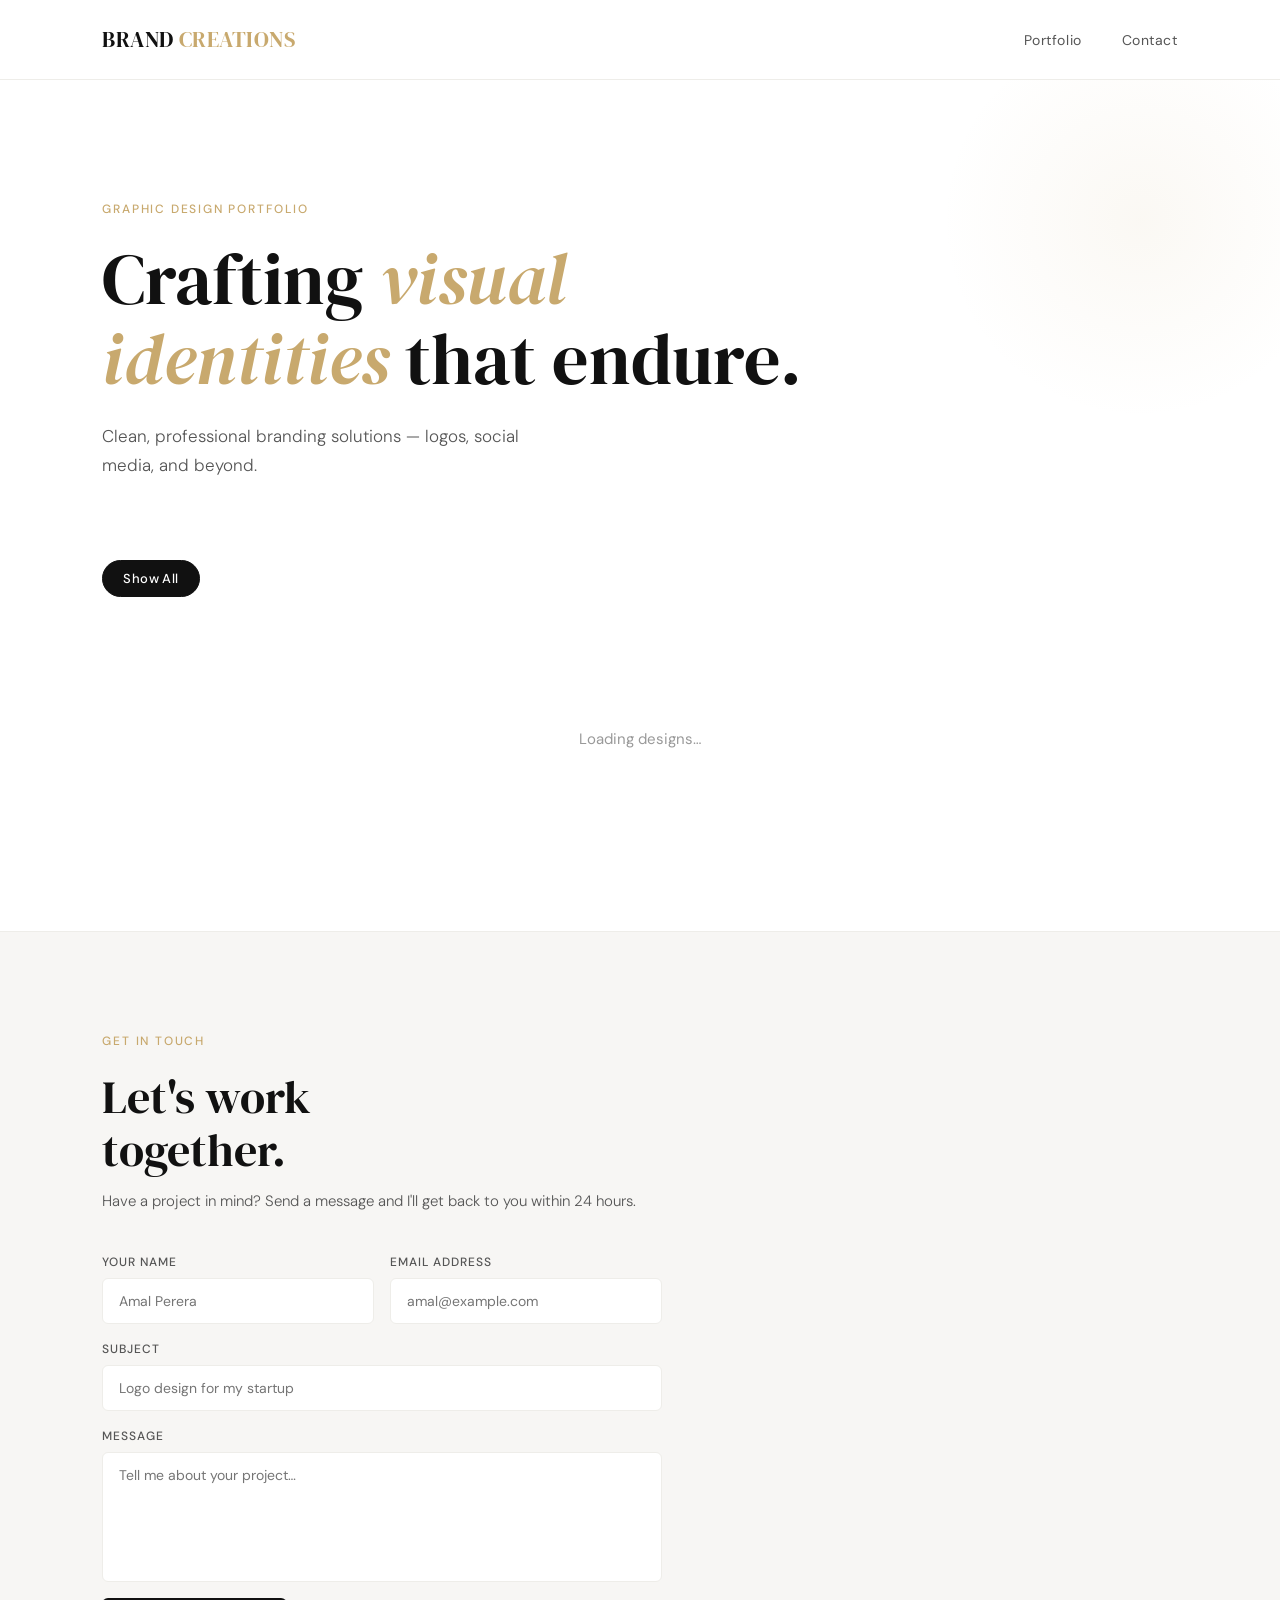
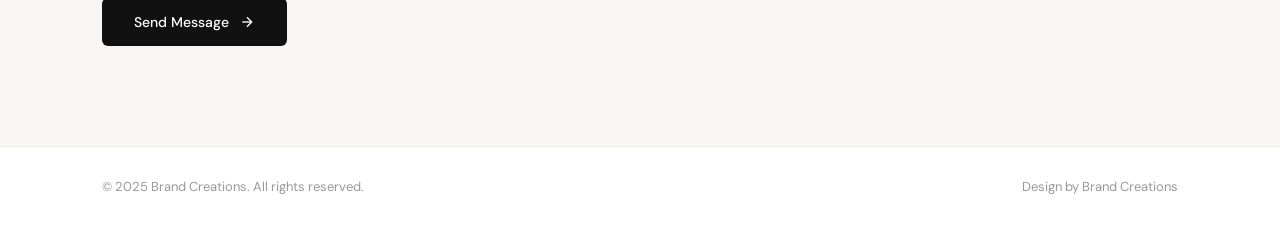
==== index.html @ 02daab4f "Add files via upload" ====
<!DOCTYPE html>
<html lang="en">
<head>
  <meta charset="UTF-8">
  <meta name="viewport" content="width=device-width, initial-scale=1.0">
  <title>Brand Creations — Design Portfolio</title>
  <link rel="stylesheet" href="style.css">
</head>
<body>

  <header>
    <nav>
      <a class="logo" href="#">BRAND <span>CREATIONS</span></a>
      <ul>
        <li><a href="#portfolio">Portfolio</a></li>
        <li><a href="#contact">Contact</a></li>
      </ul>
    </nav>
  </header>

  <main>

    <!-- ─── HERO ─── -->
    <section class="hero">
      <span class="hero-label">Graphic Design Portfolio</span>
      <h1>Crafting <em>visual identities</em> that endure.</h1>
      <p>Clean, professional branding solutions — logos, social media, and beyond.</p>
    </section>

    <!-- ─── FILTER BAR ─── -->
    <section class="filter-section" id="portfolio">
      <div class="filter-bar" id="filterBar">
        <button class="filter-btn active" data-filter="all">Show All</button>
        <!-- Dynamic category buttons injected here -->
      </div>
    </section>

    <!-- ─── GALLERY ─── -->
    <section class="gallery-section">
      <div class="gallery" id="designGallery">
        <div class="gallery-empty">Loading designs…</div>
      </div>
    </section>

  </main>

  <!-- ─── LIGHTBOX ─── -->
  <div class="lightbox" id="lightbox" role="dialog" aria-modal="true">
    <button class="lightbox-close" id="lightboxClose" aria-label="Close">&times;</button>
    <div class="lightbox-inner">
      <img id="lightboxImg" src="" alt="">
      <p class="lightbox-caption" id="lightboxCaption"></p>
    </div>
  </div>

  <!-- ─── CONTACT ─── -->
  <section class="contact-section" id="contact">
    <div class="contact-inner">
      <span class="section-label">Get In Touch</span>
      <h2 class="section-title">Let's work<br>together.</h2>
      <p class="section-sub">Have a project in mind? Send a message and I'll get back to you within 24 hours.</p>

      <form class="contact-form" id="contactForm" onsubmit="handleContact(event)">
        <div class="form-row">
          <div class="field">
            <label for="cName">Your Name</label>
            <input type="text" id="cName" placeholder="Amal Perera" required>
          </div>
          <div class="field">
            <label for="cEmail">Email Address</label>
            <input type="email" id="cEmail" placeholder="amal@example.com" required>
          </div>
        </div>
        <div class="field">
          <label for="cSubject">Subject</label>
          <input type="text" id="cSubject" placeholder="Logo design for my startup">
        </div>
        <div class="field">
          <label for="cMsg">Message</label>
          <textarea id="cMsg" placeholder="Tell me about your project…" required></textarea>
        </div>
        <div class="form-success" id="formSuccess">
          ✅ Thank you! Your message has been sent.
        </div>
        <button class="btn-primary" type="submit">
          Send Message
          <svg width="16" height="16" viewBox="0 0 24 24" fill="none" stroke="currentColor" stroke-width="2"><line x1="5" y1="12" x2="19" y2="12"/><polyline points="12 5 19 12 12 19"/></svg>
        </button>
      </form>
    </div>
  </section>

  <footer>
    <span>© 2025 Brand Creations. All rights reserved.</span>
    <span>Design by Brand Creations</span>
  </footer>

  <script type="module">
    import { initializeApp } from "https://www.gstatic.com/firebasejs/10.7.1/firebase-app.js";
    import { getFirestore, collection, query, orderBy, onSnapshot } from "https://www.gstatic.com/firebasejs/10.7.1/firebase-firestore.js";

    const firebaseConfig = {
      apiKey: "AIzaSyDpqsGsSb2Tsr9pvYdTJ-Spwazn06USVT4",
      authDomain: "myportfolio-2df2d.firebaseapp.com",
      projectId: "myportfolio-2df2d",
      storageBucket: "myportfolio-2df2d.firebasestorage.app",
      messagingSenderId: "352039299631",
      appId: "1:352039299631:web:fee9e9fa9da5bd479634da",
      measurementId: "G-LP623XPYR9"
    };

    const app = initializeApp(firebaseConfig);
    const db  = getFirestore(app);

    const gallery   = document.getElementById('designGallery');
    const filterBar = document.getElementById('filterBar');

    let allDesigns      = [];
    let activeFilter    = 'all';

    // ── FETCH & RENDER ──
    const q = query(collection(db, "designs"), orderBy("timestamp", "desc"));

    onSnapshot(q, (snapshot) => {
      allDesigns = snapshot.docs.map(doc => ({ id: doc.id, ...doc.data() }));
      buildFilters();
      renderGallery();
    });

    function buildFilters() {
      const cats = [...new Set(allDesigns.map(d => d.category).filter(Boolean))].sort();
      // Remove old dynamic buttons (keep "Show All")
      [...filterBar.querySelectorAll('.filter-btn[data-filter]:not([data-filter="all"])')].forEach(b => b.remove());
      cats.forEach(cat => {
        const btn = document.createElement('button');
        btn.className = 'filter-btn';
        btn.dataset.filter = cat;
        btn.textContent = cat;
        btn.addEventListener('click', () => setFilter(cat, btn));
        filterBar.appendChild(btn);
      });
    }

    function setFilter(filter, btn) {
      activeFilter = filter;
      document.querySelectorAll('.filter-btn').forEach(b => b.classList.remove('active'));
      btn.classList.add('active');
      renderGallery();
    }

    filterBar.querySelector('[data-filter="all"]').addEventListener('click', function () {
      setFilter('all', this);
    });

    function renderGallery() {
      const filtered = activeFilter === 'all'
        ? allDesigns
        : allDesigns.filter(d => d.category === activeFilter);

      if (filtered.length === 0) {
        gallery.innerHTML = '<div class="gallery-empty">No designs found.</div>';
        return;
      }

      gallery.innerHTML = filtered.map(d => `
        <div class="design-card" data-img="${d.image}" data-title="${d.title}" data-cat="${d.category || ''}">
          <img src="${d.image}" alt="${d.title}" loading="lazy">
          <div class="overlay">
            <div class="overlay-title">${d.title}</div>
            ${d.category ? `<div class="overlay-cat">${d.category}</div>` : ''}
          </div>
        </div>
      `).join('');

      // Attach lightbox listeners
      gallery.querySelectorAll('.design-card').forEach(card => {
        card.addEventListener('click', () => {
          openLightbox(card.dataset.img, card.dataset.title, card.dataset.cat);
        });
      });
    }

    // ── LIGHTBOX ──
    const lightbox       = document.getElementById('lightbox');
    const lightboxImg    = document.getElementById('lightboxImg');
    const lightboxCaption = document.getElementById('lightboxCaption');

    function openLightbox(src, title, cat) {
      lightboxImg.src = src;
      lightboxImg.alt = title;
      lightboxCaption.textContent = cat ? `${title} — ${cat}` : title;
      lightbox.classList.add('open');
      document.body.style.overflow = 'hidden';
    }

    document.getElementById('lightboxClose').addEventListener('click', closeLightbox);
    lightbox.addEventListener('click', e => { if (e.target === lightbox) closeLightbox(); });
    document.addEventListener('keydown', e => { if (e.key === 'Escape') closeLightbox(); });

    function closeLightbox() {
      lightbox.classList.remove('open');
      document.body.style.overflow = '';
    }

    // ── CONTACT FORM ──
    window.handleContact = function (e) {
      e.preventDefault();
      // In a real project, connect to EmailJS, Formspree, or a backend here.
      document.getElementById('formSuccess').style.display = 'flex';
      e.target.reset();
      setTimeout(() => {
        document.getElementById('formSuccess').style.display = 'none';
      }, 5000);
    };
  </script>

</body>
</html>
---- style.css ----
@import url('https://fonts.googleapis.com/css2?family=DM+Sans:ital,opsz,wght@0,9..40,300;0,9..40,400;0,9..40,500;0,9..40,600;1,9..40,300&family=DM+Serif+Display:ital@0;1&display=swap');

:root {
  --ink: #111111;
  --ink-2: #555555;
  --ink-3: #999999;
  --paper: #ffffff;
  --paper-2: #f7f6f4;
  --paper-3: #eeede9;
  --accent: #c8a96e;
  --accent-dark: #a8893e;
  --radius: 6px;
  --transition: 0.35s cubic-bezier(0.4, 0, 0.2, 1);
}

*, *::before, *::after {
  margin: 0; padding: 0;
  box-sizing: border-box;
}

html { scroll-behavior: smooth; }

body {
  font-family: 'DM Sans', sans-serif;
  background: var(--paper);
  color: var(--ink);
  line-height: 1.6;
  overflow-x: hidden;
}

/* ─── HEADER / NAV ─── */
header {
  position: sticky;
  top: 0;
  z-index: 100;
  background: rgba(255,255,255,0.9);
  backdrop-filter: blur(12px);
  -webkit-backdrop-filter: blur(12px);
  border-bottom: 1px solid var(--paper-3);
}

nav {
  display: flex;
  justify-content: space-between;
  align-items: center;
  padding: 22px 8%;
}

.logo {
  font-family: 'DM Serif Display', serif;
  font-size: 22px;
  letter-spacing: 0.02em;
  color: var(--ink);
  text-decoration: none;
}

.logo span { color: var(--accent); }

nav ul {
  display: flex;
  list-style: none;
  gap: 40px;
}

nav ul li a {
  text-decoration: none;
  color: var(--ink-2);
  font-size: 14px;
  font-weight: 400;
  letter-spacing: 0.04em;
  transition: color var(--transition);
}

nav ul li a:hover { color: var(--ink); }

/* ─── HERO ─── */
.hero {
  padding: 120px 8% 80px;
  position: relative;
  overflow: hidden;
}

.hero::before {
  content: '';
  position: absolute;
  top: -60px; right: -60px;
  width: 400px; height: 400px;
  background: radial-gradient(circle, rgba(200,169,110,0.08) 0%, transparent 70%);
  pointer-events: none;
}

.hero-label {
  font-size: 12px;
  font-weight: 500;
  letter-spacing: 0.15em;
  text-transform: uppercase;
  color: var(--accent);
  margin-bottom: 20px;
  display: block;
}

.hero h1 {
  font-family: 'DM Serif Display', serif;
  font-size: clamp(40px, 6vw, 72px);
  line-height: 1.1;
  font-weight: 400;
  max-width: 700px;
  margin-bottom: 24px;
}

.hero h1 em {
  font-style: italic;
  color: var(--accent);
}

.hero p {
  color: var(--ink-2);
  font-size: 17px;
  font-weight: 300;
  max-width: 440px;
  line-height: 1.7;
}

/* ─── FILTER BAR ─── */
.filter-section {
  padding: 0 8% 50px;
}

.filter-bar {
  display: flex;
  flex-wrap: wrap;
  gap: 10px;
  align-items: center;
}

.filter-btn {
  border: 1.5px solid var(--paper-3);
  background: transparent;
  color: var(--ink-2);
  padding: 9px 20px;
  border-radius: 100px;
  font-family: 'DM Sans', sans-serif;
  font-size: 13px;
  font-weight: 500;
  letter-spacing: 0.03em;
  cursor: pointer;
  transition: all var(--transition);
}

.filter-btn:hover {
  border-color: var(--ink);
  color: var(--ink);
}

.filter-btn.active {
  background: var(--ink);
  border-color: var(--ink);
  color: white;
}

/* ─── GALLERY ─── */
.gallery-section { padding: 0 8% 100px; }

.gallery {
  display: grid;
  grid-template-columns: repeat(auto-fill, minmax(300px, 1fr));
  gap: 24px;
}

.design-card {
  position: relative;
  overflow: hidden;
  border-radius: var(--radius);
  background: var(--paper-2);
  cursor: pointer;
  transition: transform var(--transition), box-shadow var(--transition);
}

.design-card:hover {
  transform: translateY(-4px);
  box-shadow: 0 20px 60px rgba(0,0,0,0.10);
}

.design-card img {
  width: 100%;
  height: 280px;
  object-fit: cover;
  display: block;
  transition: transform 0.6s cubic-bezier(0.4, 0, 0.2, 1);
}

.design-card:hover img { transform: scale(1.06); }

.overlay {
  position: absolute;
  inset: 0;
  background: linear-gradient(to top, rgba(17,17,17,0.85) 0%, transparent 60%);
  display: flex;
  flex-direction: column;
  justify-content: flex-end;
  padding: 24px;
  opacity: 0;
  transition: opacity var(--transition);
}

.design-card:hover .overlay { opacity: 1; }

.overlay-title {
  color: white;
  font-size: 16px;
  font-weight: 500;
}

.overlay-cat {
  color: var(--accent);
  font-size: 12px;
  letter-spacing: 0.1em;
  text-transform: uppercase;
  margin-top: 4px;
}

.gallery-empty {
  grid-column: 1/-1;
  text-align: center;
  padding: 80px 20px;
  color: var(--ink-3);
  font-size: 15px;
}

/* ─── LIGHTBOX ─── */
.lightbox {
  display: none;
  position: fixed;
  inset: 0;
  z-index: 1000;
  background: rgba(10,10,10,0.95);
  align-items: center;
  justify-content: center;
  padding: 20px;
}

.lightbox.open { display: flex; }

.lightbox-inner {
  position: relative;
  max-width: 90vw;
  max-height: 90vh;
  display: flex;
  flex-direction: column;
  align-items: center;
  gap: 16px;
}

.lightbox-inner img {
  max-width: 100%;
  max-height: 80vh;
  object-fit: contain;
  border-radius: var(--radius);
}

.lightbox-caption {
  color: rgba(255,255,255,0.7);
  font-size: 14px;
  letter-spacing: 0.05em;
}

.lightbox-close {
  position: fixed;
  top: 24px; right: 28px;
  background: none;
  border: none;
  color: white;
  font-size: 32px;
  cursor: pointer;
  line-height: 1;
  opacity: 0.7;
  transition: opacity var(--transition);
}

.lightbox-close:hover { opacity: 1; }

/* ─── CONTACT SECTION ─── */
.contact-section {
  background: var(--paper-2);
  border-top: 1px solid var(--paper-3);
  padding: 100px 8%;
}

.contact-inner {
  max-width: 560px;
}

.section-label {
  font-size: 12px;
  font-weight: 500;
  letter-spacing: 0.15em;
  text-transform: uppercase;
  color: var(--accent);
  margin-bottom: 20px;
  display: block;
}

.section-title {
  font-family: 'DM Serif Display', serif;
  font-size: clamp(30px, 4vw, 46px);
  font-weight: 400;
  line-height: 1.15;
  margin-bottom: 12px;
}

.section-sub {
  color: var(--ink-2);
  font-size: 15px;
  font-weight: 300;
  margin-bottom: 40px;
}

.contact-form { display: flex; flex-direction: column; gap: 16px; }

.form-row { display: grid; grid-template-columns: 1fr 1fr; gap: 16px; }

.field { display: flex; flex-direction: column; gap: 6px; }

.field label {
  font-size: 12px;
  font-weight: 500;
  letter-spacing: 0.08em;
  text-transform: uppercase;
  color: var(--ink-2);
}

.field input,
.field textarea {
  border: 1.5px solid var(--paper-3);
  background: var(--paper);
  border-radius: var(--radius);
  padding: 13px 16px;
  font-family: 'DM Sans', sans-serif;
  font-size: 14px;
  color: var(--ink);
  outline: none;
  transition: border-color var(--transition);
  resize: none;
}

.field input:focus,
.field textarea:focus { border-color: var(--ink); }

.field textarea { height: 130px; }

.btn-primary {
  display: inline-flex;
  align-items: center;
  gap: 10px;
  background: var(--ink);
  color: white;
  border: none;
  border-radius: var(--radius);
  padding: 15px 32px;
  font-family: 'DM Sans', sans-serif;
  font-size: 14px;
  font-weight: 500;
  cursor: pointer;
  transition: background var(--transition), transform var(--transition);
  align-self: flex-start;
}

.btn-primary:hover { background: #333; transform: translateY(-1px); }
.btn-primary:active { transform: translateY(0); }

.form-success {
  display: none;
  background: #f0faf4;
  border: 1.5px solid #b3e6c8;
  border-radius: var(--radius);
  padding: 16px 20px;
  color: #2d7a4e;
  font-size: 14px;
  align-items: center;
  gap: 10px;
}

/* ─── FOOTER ─── */
footer {
  padding: 30px 8%;
  border-top: 1px solid var(--paper-3);
  display: flex;
  justify-content: space-between;
  align-items: center;
  font-size: 13px;
  color: var(--ink-3);
}

/* ─── ADMIN STYLES ─── */
.admin-body {
  background: var(--paper-2);
  min-height: 100vh;
}

.login-wrap {
  min-height: 100vh;
  display: flex;
  align-items: center;
  justify-content: center;
  padding: 20px;
}

.login-card {
  background: white;
  border-radius: 12px;
  padding: 50px 44px;
  width: 100%;
  max-width: 400px;
  box-shadow: 0 4px 40px rgba(0,0,0,0.07);
  border: 1px solid var(--paper-3);
}

.login-logo {
  font-family: 'DM Serif Display', serif;
  font-size: 24px;
  margin-bottom: 8px;
}

.login-logo span { color: var(--accent); }

.login-sub { color: var(--ink-3); font-size: 14px; margin-bottom: 36px; }

.login-card .field { margin-bottom: 20px; }

.login-card .btn-primary { width: 100%; justify-content: center; }

.login-error {
  display: none;
  font-size: 13px;
  color: #c0392b;
  margin-top: 12px;
  text-align: center;
}

/* ─── ADMIN DASHBOARD ─── */
.admin-shell { display: none; }

.admin-topbar {
  background: white;
  border-bottom: 1px solid var(--paper-3);
  padding: 18px 5%;
  display: flex;
  justify-content: space-between;
  align-items: center;
}

.topbar-logo {
  font-family: 'DM Serif Display', serif;
  font-size: 20px;
}

.topbar-logo span { color: var(--accent); }

.btn-logout {
  background: none;
  border: 1.5px solid var(--paper-3);
  border-radius: var(--radius);
  padding: 8px 18px;
  font-family: 'DM Sans', sans-serif;
  font-size: 13px;
  cursor: pointer;
  color: var(--ink-2);
  transition: all var(--transition);
}

.btn-logout:hover { border-color: #c0392b; color: #c0392b; }

.admin-content {
  max-width: 900px;
  margin: 0 auto;
  padding: 50px 5%;
  display: grid;
  gap: 40px;
}

.admin-card {
  background: white;
  border-radius: 10px;
  padding: 36px 40px;
  border: 1px solid var(--paper-3);
  box-shadow: 0 2px 16px rgba(0,0,0,0.04);
}

.admin-card-title {
  font-family: 'DM Serif Display', serif;
  font-size: 22px;
  font-weight: 400;
  margin-bottom: 28px;
  padding-bottom: 16px;
  border-bottom: 1px solid var(--paper-3);
}

.upload-form { display: flex; flex-direction: column; gap: 18px; }

.upload-form .field input,
.upload-form .field select {
  border: 1.5px solid var(--paper-3);
  background: var(--paper-2);
  border-radius: var(--radius);
  padding: 12px 16px;
  font-family: 'DM Sans', sans-serif;
  font-size: 14px;
  color: var(--ink);
  outline: none;
  width: 100%;
  transition: border-color var(--transition);
}

.upload-form .field input:focus { border-color: var(--ink); background: white; }

.upload-form .field input[type="file"] {
  padding: 10px;
  cursor: pointer;
}

#uploadStatus {
  font-size: 13px;
  color: var(--ink-3);
  text-align: center;
  min-height: 20px;
}

#uploadStatus.success { color: #2d7a4e; }
#uploadStatus.error { color: #c0392b; }

/* ─── POSTS TABLE ─── */
.category-group { margin-bottom: 30px; }

.cat-group-title {
  font-size: 11px;
  font-weight: 600;
  letter-spacing: 0.12em;
  text-transform: uppercase;
  color: var(--ink-3);
  margin-bottom: 12px;
  display: flex;
  align-items: center;
  gap: 10px;
}

.cat-group-title::after {
  content: '';
  flex: 1;
  height: 1px;
  background: var(--paper-3);
}

.posts-list { display: flex; flex-direction: column; gap: 10px; }

.post-item {
  display: flex;
  align-items: center;
  gap: 14px;
  padding: 12px 14px;
  background: var(--paper-2);
  border-radius: var(--radius);
  border: 1px solid var(--paper-3);
  transition: border-color var(--transition);
}

.post-item:hover { border-color: #ddd; }

.post-thumb {
  width: 52px;
  height: 40px;
  object-fit: cover;
  border-radius: 4px;
  flex-shrink: 0;
}

.post-title-text {
  flex: 1;
  font-size: 14px;
  font-weight: 400;
  color: var(--ink);
  white-space: nowrap;
  overflow: hidden;
  text-overflow: ellipsis;
}

.btn-delete {
  background: none;
  border: 1.5px solid var(--paper-3);
  border-radius: var(--radius);
  padding: 6px 14px;
  font-family: 'DM Sans', sans-serif;
  font-size: 12px;
  font-weight: 500;
  color: var(--ink-3);
  cursor: pointer;
  transition: all var(--transition);
  white-space: nowrap;
}

.btn-delete:hover {
  border-color: #e74c3c;
  color: #e74c3c;
  background: rgba(231,76,60,0.04);
}

.posts-empty {
  text-align: center;
  padding: 40px;
  color: var(--ink-3);
  font-size: 14px;
}

/* ─── RESPONSIVE ─── */
@media (max-width: 768px) {
  nav { padding: 18px 5%; }
  nav ul { gap: 24px; }
  .hero { padding: 80px 5% 60px; }
  .filter-section, .gallery-section { padding-left: 5%; padding-right: 5%; }
  .contact-section { padding: 70px 5%; }
  .form-row { grid-template-columns: 1fr; }
  footer { flex-direction: column; gap: 10px; text-align: center; }
  .admin-card { padding: 24px 20px; }
}
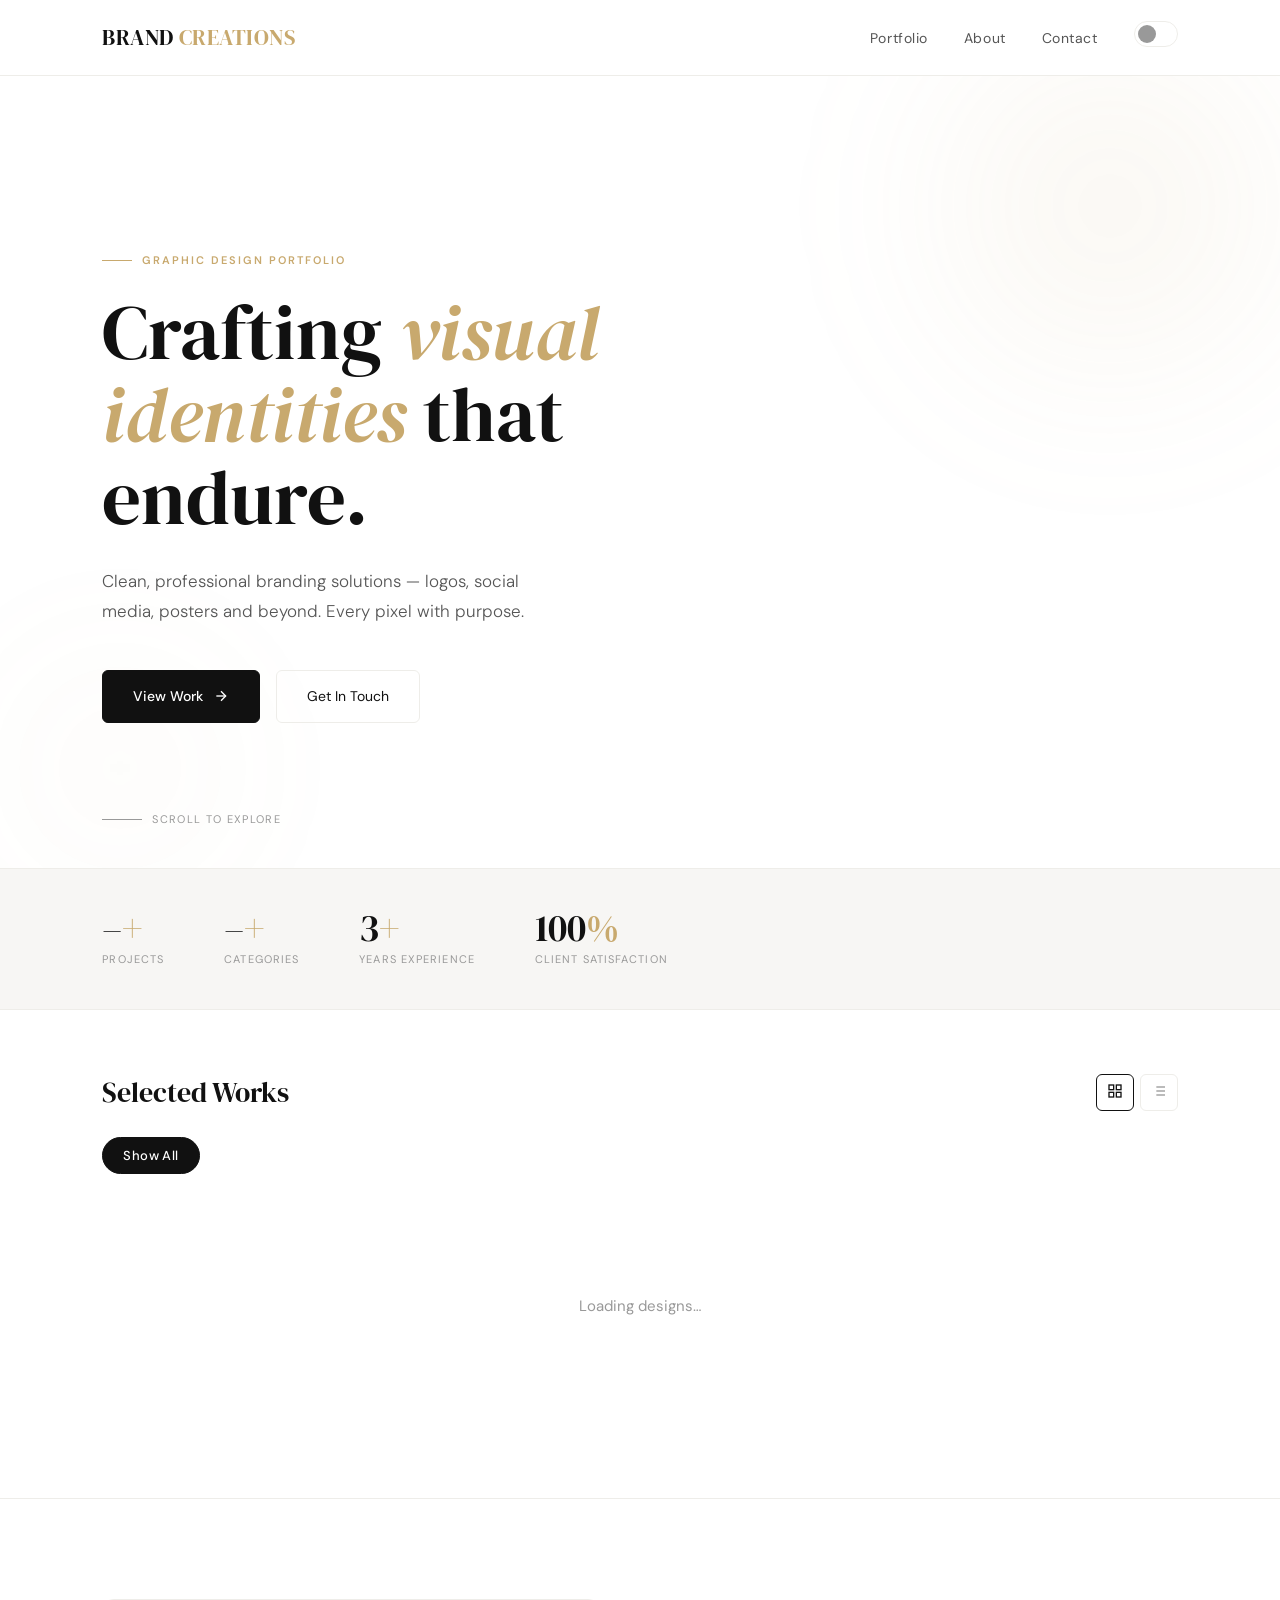
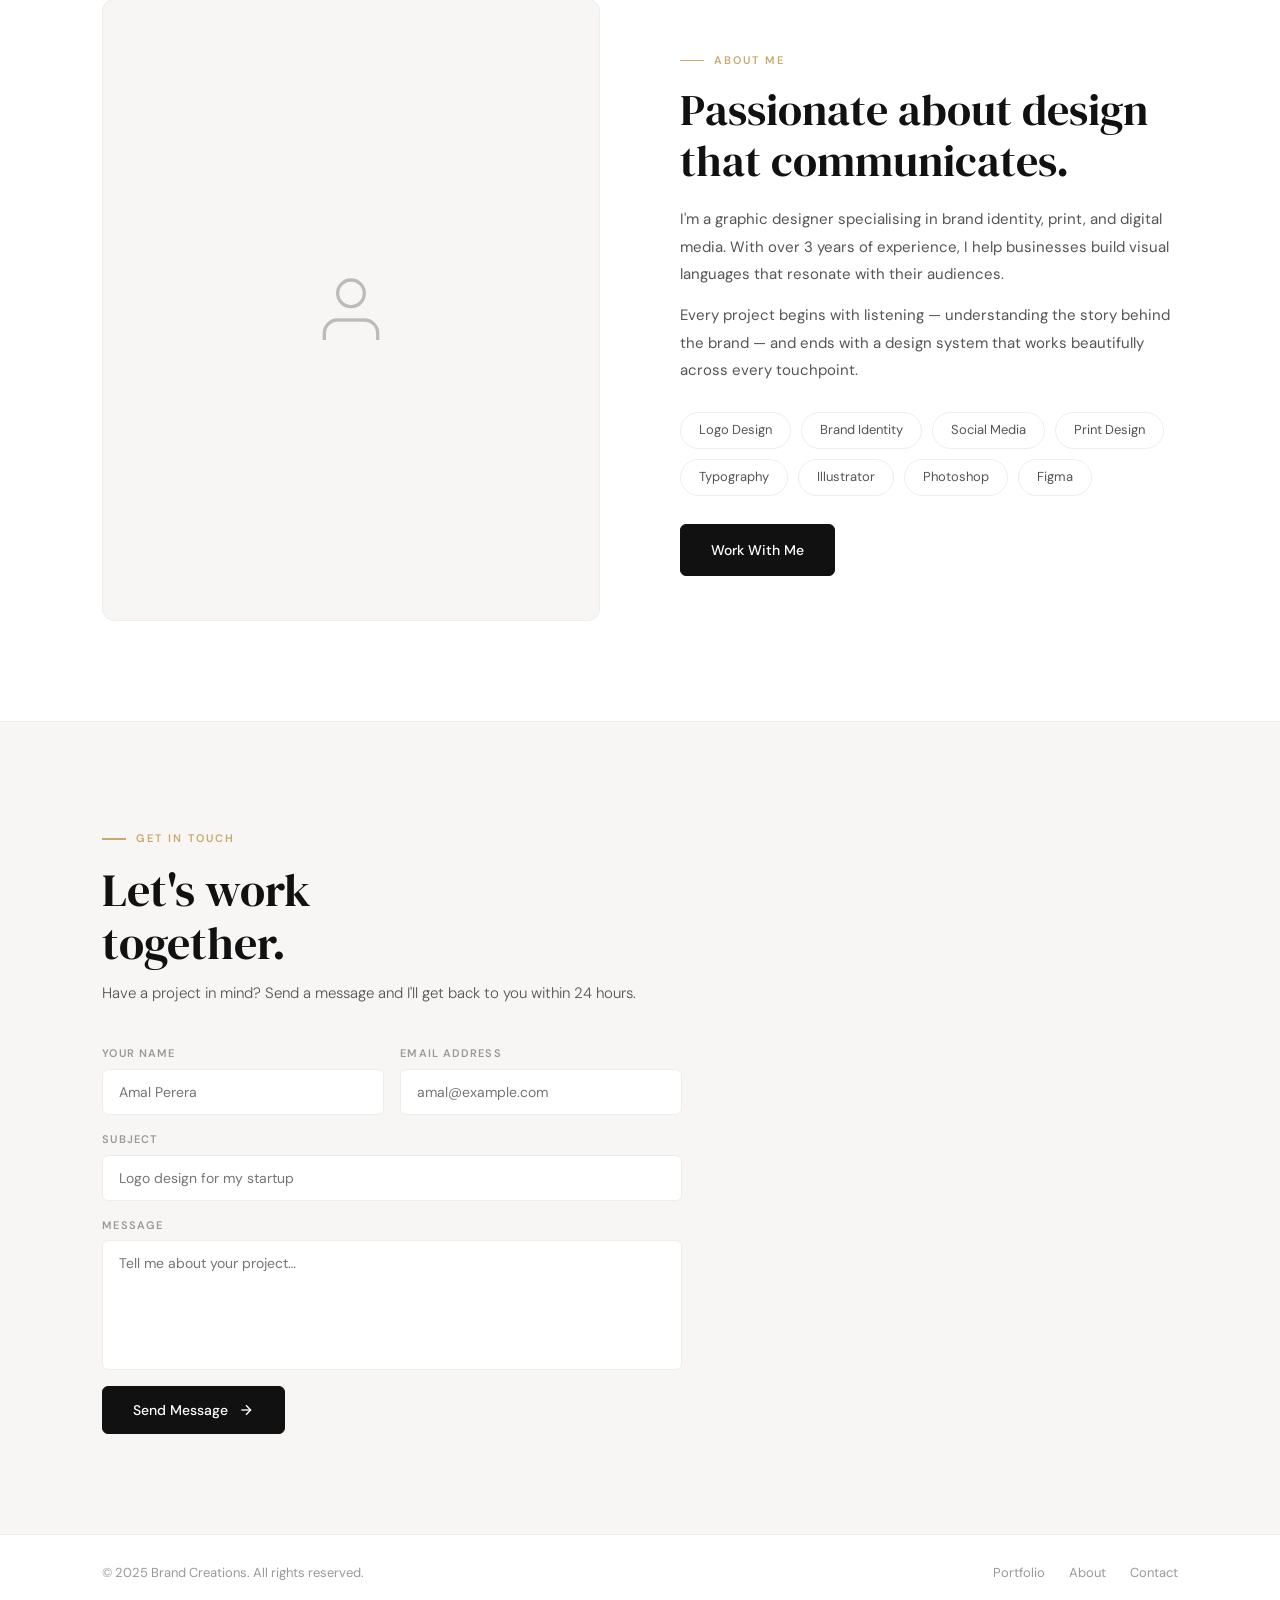
==== commit 4a783514: "Add files via upload" ====
--- a/index.html
+++ b/index.html
@@ -1,218 +1,364 @@
 <!DOCTYPE html>
-<html lang="en">
+<html lang="en" data-theme="light">
 <head>
   <meta charset="UTF-8">
   <meta name="viewport" content="width=device-width, initial-scale=1.0">
-  <title>Brand Creations — Design Portfolio</title>
+  <title>Brand Creations — Graphic Design Portfolio</title>
+  <meta name="description" content="Professional graphic design portfolio — logos, branding, social media, and more.">
+  <meta property="og:title" content="Brand Creations — Graphic Design Portfolio">
+  <meta property="og:description" content="Clean, professional branding solutions.">
+  <meta property="og:type" content="website">
   <link rel="stylesheet" href="style.css">
 </head>
 <body>
 
-  <header>
-    <nav>
-      <a class="logo" href="#">BRAND <span>CREATIONS</span></a>
-      <ul>
-        <li><a href="#portfolio">Portfolio</a></li>
-        <li><a href="#contact">Contact</a></li>
-      </ul>
-    </nav>
-  </header>
-
-  <main>
-
-    <!-- ─── HERO ─── -->
-    <section class="hero">
-      <span class="hero-label">Graphic Design Portfolio</span>
-      <h1>Crafting <em>visual identities</em> that endure.</h1>
-      <p>Clean, professional branding solutions — logos, social media, and beyond.</p>
-    </section>
-
-    <!-- ─── FILTER BAR ─── -->
-    <section class="filter-section" id="portfolio">
-      <div class="filter-bar" id="filterBar">
-        <button class="filter-btn active" data-filter="all">Show All</button>
-        <!-- Dynamic category buttons injected here -->
-      </div>
-    </section>
-
-    <!-- ─── GALLERY ─── -->
-    <section class="gallery-section">
-      <div class="gallery" id="designGallery">
-        <div class="gallery-empty">Loading designs…</div>
-      </div>
-    </section>
-
-  </main>
-
-  <!-- ─── LIGHTBOX ─── -->
-  <div class="lightbox" id="lightbox" role="dialog" aria-modal="true">
-    <button class="lightbox-close" id="lightboxClose" aria-label="Close">&times;</button>
-    <div class="lightbox-inner">
-      <img id="lightboxImg" src="" alt="">
-      <p class="lightbox-caption" id="lightboxCaption"></p>
-    </div>
+<header>
+  <nav>
+    <a class="logo" href="#">BRAND <span>CREATIONS</span></a>
+    <ul class="nav-links" id="navLinks">
+      <li><a href="#portfolio">Portfolio</a></li>
+      <li><a href="#about">About</a></li>
+      <li><a href="#contact">Contact</a></li>
+      <li><button class="theme-toggle" id="themeToggle" title="Toggle dark mode" aria-label="Toggle dark mode"></button></li>
+    </ul>
+    <button class="hamburger" id="hamburger" aria-label="Menu">
+      <span></span><span></span><span></span>
+    </button>
+  </nav>
+</header>
+
+<main>
+
+  <!-- ── HERO ── -->
+  <section class="hero">
+    <div class="hero-bg-blob blob1"></div>
+    <div class="hero-bg-blob blob2"></div>
+    <span class="hero-label">Graphic Design Portfolio</span>
+    <h1>Crafting <em>visual identities</em> that endure.</h1>
+    <p class="hero-sub">Clean, professional branding solutions — logos, social media, posters and beyond. Every pixel with purpose.</p>
+    <div class="hero-actions">
+      <a href="#portfolio" class="btn-primary">
+        View Work
+        <svg width="16" height="16" viewBox="0 0 24 24" fill="none" stroke="currentColor" stroke-width="2"><line x1="5" y1="12" x2="19" y2="12"/><polyline points="12 5 19 12 12 19"/></svg>
+      </a>
+      <a href="#contact" class="btn-outline">Get In Touch</a>
+    </div>
+    <div class="scroll-hint">
+      <div class="scroll-hint-line"></div>
+      Scroll to explore
+    </div>
+  </section>
+
+  <!-- ── STATS ── -->
+  <div class="stats-bar" id="statsBar">
+    <div class="stat"><div class="stat-num" id="statTotal">–<span>+</span></div><div class="stat-label">Projects</div></div>
+    <div class="stat"><div class="stat-num" id="statCats">–<span>+</span></div><div class="stat-label">Categories</div></div>
+    <div class="stat"><div class="stat-num">3<span>+</span></div><div class="stat-label">Years Experience</div></div>
+    <div class="stat"><div class="stat-num">100<span>%</span></div><div class="stat-label">Client Satisfaction</div></div>
   </div>
 
-  <!-- ─── CONTACT ─── -->
-  <section class="contact-section" id="contact">
-    <div class="contact-inner">
-      <span class="section-label">Get In Touch</span>
-      <h2 class="section-title">Let's work<br>together.</h2>
-      <p class="section-sub">Have a project in mind? Send a message and I'll get back to you within 24 hours.</p>
-
-      <form class="contact-form" id="contactForm" onsubmit="handleContact(event)">
-        <div class="form-row">
-          <div class="field">
-            <label for="cName">Your Name</label>
-            <input type="text" id="cName" placeholder="Amal Perera" required>
-          </div>
-          <div class="field">
-            <label for="cEmail">Email Address</label>
-            <input type="email" id="cEmail" placeholder="amal@example.com" required>
+  <!-- ── FILTER ── -->
+  <section class="filter-section" id="portfolio">
+    <div class="filter-header">
+      <h2 class="filter-title">Selected Works</h2>
+      <div class="view-toggle">
+        <button class="view-btn active" id="viewGrid" title="Grid view">
+          <svg width="16" height="16" viewBox="0 0 24 24" fill="none" stroke="currentColor" stroke-width="2"><rect x="3" y="3" width="7" height="7"/><rect x="14" y="3" width="7" height="7"/><rect x="3" y="14" width="7" height="7"/><rect x="14" y="14" width="7" height="7"/></svg>
+        </button>
+        <button class="view-btn" id="viewList" title="List view">
+          <svg width="16" height="16" viewBox="0 0 24 24" fill="none" stroke="currentColor" stroke-width="2"><line x1="8" y1="6" x2="21" y2="6"/><line x1="8" y1="12" x2="21" y2="12"/><line x1="8" y1="18" x2="21" y2="18"/><line x1="3" y1="6" x2="3.01" y2="6"/><line x1="3" y1="12" x2="3.01" y2="12"/><line x1="3" y1="18" x2="3.01" y2="18"/></svg>
+        </button>
+      </div>
+    </div>
+    <div class="filter-bar" id="filterBar">
+      <button class="filter-btn active" data-filter="all">Show All</button>
+    </div>
+  </section>
+
+  <!-- ── GALLERY ── -->
+  <section class="gallery-section">
+    <div class="gallery" id="designGallery">
+      <div class="gallery-empty">Loading designs…</div>
+    </div>
+  </section>
+
+  <!-- ── ABOUT ── -->
+  <section class="about-section" id="about">
+    <div class="about-img-wrap">
+      <div class="about-img-placeholder">
+        <!-- Replace with your actual photo: <img src="your-photo.jpg" alt="Designer"> -->
+        <svg width="80" height="80" viewBox="0 0 24 24" fill="none" stroke="currentColor" stroke-width="1"><path d="M20 21v-2a4 4 0 0 0-4-4H8a4 4 0 0 0-4 4v2"/><circle cx="12" cy="7" r="4"/></svg>
+      </div>
+    </div>
+    <div class="about-content">
+      <span class="section-label">About Me</span>
+      <h2>Passionate about design that communicates.</h2>
+      <p>I'm a graphic designer specialising in brand identity, print, and digital media. With over 3 years of experience, I help businesses build visual languages that resonate with their audiences.</p>
+      <p>Every project begins with listening — understanding the story behind the brand — and ends with a design system that works beautifully across every touchpoint.</p>
+      <div class="skills-grid">
+        <span class="skill-tag">Logo Design</span>
+        <span class="skill-tag">Brand Identity</span>
+        <span class="skill-tag">Social Media</span>
+        <span class="skill-tag">Print Design</span>
+        <span class="skill-tag">Typography</span>
+        <span class="skill-tag">Illustrator</span>
+        <span class="skill-tag">Photoshop</span>
+        <span class="skill-tag">Figma</span>
+      </div>
+      <a href="#contact" class="btn-primary">Work With Me</a>
+    </div>
+  </section>
+
+</main>
+
+<!-- ── LIGHTBOX ── -->
+<div class="lightbox" id="lightbox" role="dialog" aria-modal="true" aria-label="Image viewer">
+  <button class="lightbox-close" id="lightboxClose" aria-label="Close">✕</button>
+  <button class="lightbox-nav lightbox-prev" id="lightboxPrev" aria-label="Previous">&#8592;</button>
+  <button class="lightbox-nav lightbox-next" id="lightboxNext" aria-label="Next">&#8594;</button>
+  <div class="lightbox-inner">
+    <img id="lightboxImg" src="" alt="">
+    <div class="lightbox-meta">
+      <div class="lightbox-title" id="lightboxTitle"></div>
+      <div class="lightbox-caption" id="lightboxCaption"></div>
+    </div>
+  </div>
+  <div class="lightbox-counter" id="lightboxCounter"></div>
+</div>
+
+<!-- ── CONTACT ── -->
+<section class="contact-section" id="contact">
+  <div class="contact-inner">
+    <span class="section-label">Get In Touch</span>
+    <h2 class="section-title">Let's work<br>together.</h2>
+    <p class="section-sub">Have a project in mind? Send a message and I'll get back to you within 24 hours.</p>
+    <form class="contact-form" id="contactForm" onsubmit="handleContact(event)">
+      <div class="form-row">
+        <div class="field">
+          <label for="cName">Your Name</label>
+          <input type="text" id="cName" placeholder="Amal Perera" required>
+        </div>
+        <div class="field">
+          <label for="cEmail">Email Address</label>
+          <input type="email" id="cEmail" placeholder="amal@example.com" required>
+        </div>
+      </div>
+      <div class="field">
+        <label for="cSubject">Subject</label>
+        <input type="text" id="cSubject" placeholder="Logo design for my startup">
+      </div>
+      <div class="field">
+        <label for="cMsg">Message</label>
+        <textarea id="cMsg" placeholder="Tell me about your project…" required></textarea>
+      </div>
+      <div class="form-success" id="formSuccess">✅ Thank you! I'll be in touch soon.</div>
+      <button class="btn-primary" type="submit">
+        Send Message
+        <svg width="16" height="16" viewBox="0 0 24 24" fill="none" stroke="currentColor" stroke-width="2"><line x1="5" y1="12" x2="19" y2="12"/><polyline points="12 5 19 12 12 19"/></svg>
+      </button>
+    </form>
+  </div>
+</section>
+
+<footer>
+  <span>© 2025 Brand Creations. All rights reserved.</span>
+  <div class="footer-links">
+    <a href="#portfolio">Portfolio</a>
+    <a href="#about">About</a>
+    <a href="#contact">Contact</a>
+  </div>
+</footer>
+
+<script type="module">
+  import { initializeApp } from "https://www.gstatic.com/firebasejs/10.7.1/firebase-app.js";
+  import { getFirestore, collection, query, orderBy, onSnapshot }
+    from "https://www.gstatic.com/firebasejs/10.7.1/firebase-firestore.js";
+
+  const firebaseConfig = {
+    apiKey: "AIzaSyDpqsGsSb2Tsr9pvYdTJ-Spwazn06USVT4",
+    authDomain: "myportfolio-2df2d.firebaseapp.com",
+    projectId: "myportfolio-2df2d",
+    storageBucket: "myportfolio-2df2d.firebasestorage.app",
+    messagingSenderId: "352039299631",
+    appId: "1:352039299631:web:fee9e9fa9da5bd479634da",
+    measurementId: "G-LP623XPYR9"
+  };
+
+  const app = initializeApp(firebaseConfig);
+  const db  = getFirestore(app);
+
+  let allDesigns   = [];
+  let activeFilter = 'all';
+  let currentView  = 'grid';
+  let lightboxIdx  = 0;
+  let filteredList = [];
+
+  // ── DARK MODE ──
+  const themeToggle = document.getElementById('themeToggle');
+  const savedTheme  = localStorage.getItem('bc-theme') || 'light';
+  document.documentElement.setAttribute('data-theme', savedTheme);
+
+  themeToggle.addEventListener('click', () => {
+    const curr = document.documentElement.getAttribute('data-theme');
+    const next = curr === 'dark' ? 'light' : 'dark';
+    document.documentElement.setAttribute('data-theme', next);
+    localStorage.setItem('bc-theme', next);
+  });
+
+  // ── HAMBURGER ──
+  const hamburger = document.getElementById('hamburger');
+  const navLinks  = document.getElementById('navLinks');
+  hamburger.addEventListener('click', () => navLinks.classList.toggle('open'));
+  document.addEventListener('click', e => {
+    if (!hamburger.contains(e.target) && !navLinks.contains(e.target))
+      navLinks.classList.remove('open');
+  });
+
+  // ── VIEW TOGGLE ──
+  document.getElementById('viewGrid').addEventListener('click', function() {
+    currentView = 'grid';
+    document.getElementById('designGallery').classList.remove('view-list');
+    this.classList.add('active');
+    document.getElementById('viewList').classList.remove('active');
+  });
+  document.getElementById('viewList').addEventListener('click', function() {
+    currentView = 'list';
+    document.getElementById('designGallery').classList.add('view-list');
+    this.classList.add('active');
+    document.getElementById('viewGrid').classList.remove('active');
+  });
+
+  // ── FIREBASE ──
+  const q = query(collection(db, "designs"), orderBy("timestamp", "desc"));
+  onSnapshot(q, (snapshot) => {
+    allDesigns = snapshot.docs.map(doc => ({ id: doc.id, ...doc.data() }));
+    // Respect admin drag-reorder (sortOrder field), fallback to timestamp desc
+    allDesigns.sort((a, b) => {
+      const aO = a.sortOrder ?? 999999;
+      const bO = b.sortOrder ?? 999999;
+      if (aO !== bO) return aO - bO;
+      return (b.timestamp?.seconds || 0) - (a.timestamp?.seconds || 0);
+    });
+    buildFilters();
+    renderGallery();
+    updateStats();
+  });
+
+  function updateStats() {
+    const cats = new Set(allDesigns.map(d => d.category).filter(Boolean));
+    document.getElementById('statTotal').innerHTML = `${allDesigns.length}<span>+</span>`;
+    document.getElementById('statCats').innerHTML  = `${cats.size}<span>+</span>`;
+  }
+
+  function buildFilters() {
+    const bar  = document.getElementById('filterBar');
+    const cats = [...new Set(allDesigns.map(d => d.category).filter(Boolean))].sort();
+    [...bar.querySelectorAll('.filter-btn:not([data-filter="all"])')].forEach(b => b.remove());
+    cats.forEach(cat => {
+      const btn = document.createElement('button');
+      btn.className = 'filter-btn';
+      btn.dataset.filter = cat;
+      btn.textContent = cat;
+      btn.addEventListener('click', () => setFilter(cat, btn));
+      bar.appendChild(btn);
+    });
+  }
+
+  function setFilter(filter, btn) {
+    activeFilter = filter;
+    document.querySelectorAll('.filter-btn').forEach(b => b.classList.remove('active'));
+    btn.classList.add('active');
+    renderGallery();
+  }
+
+  document.querySelector('[data-filter="all"]').addEventListener('click', function() {
+    setFilter('all', this);
+  });
+
+  function renderGallery() {
+    const gallery = document.getElementById('designGallery');
+    filteredList  = activeFilter === 'all'
+      ? allDesigns
+      : allDesigns.filter(d => d.category === activeFilter);
+
+    if (filteredList.length === 0) {
+      gallery.innerHTML = '<div class="gallery-empty">No designs in this category yet.</div>';
+      return;
+    }
+
+    gallery.innerHTML = filteredList.map((d, i) => `
+      <div class="design-card${d.featured ? ' featured' : ''}"
+           data-idx="${i}"
+           style="animation-delay:${Math.min(i * 0.07, 0.5)}s">
+        <img src="${d.image}" alt="${d.title}" loading="lazy">
+        <div class="overlay">
+          <div class="overlay-title">${d.title}</div>
+          ${d.category ? `<div class="overlay-cat">${d.category}</div>` : ''}
+          <div class="overlay-view">
+            <svg width="12" height="12" viewBox="0 0 24 24" fill="none" stroke="currentColor" stroke-width="2"><circle cx="11" cy="11" r="8"/><line x1="21" y1="21" x2="16.65" y2="16.65"/></svg>
+            View
           </div>
         </div>
-        <div class="field">
-          <label for="cSubject">Subject</label>
-          <input type="text" id="cSubject" placeholder="Logo design for my startup">
-        </div>
-        <div class="field">
-          <label for="cMsg">Message</label>
-          <textarea id="cMsg" placeholder="Tell me about your project…" required></textarea>
-        </div>
-        <div class="form-success" id="formSuccess">
-          ✅ Thank you! Your message has been sent.
-        </div>
-        <button class="btn-primary" type="submit">
-          Send Message
-          <svg width="16" height="16" viewBox="0 0 24 24" fill="none" stroke="currentColor" stroke-width="2"><line x1="5" y1="12" x2="19" y2="12"/><polyline points="12 5 19 12 12 19"/></svg>
-        </button>
-      </form>
-    </div>
-  </section>
-
-  <footer>
-    <span>© 2025 Brand Creations. All rights reserved.</span>
-    <span>Design by Brand Creations</span>
-  </footer>
-
-  <script type="module">
-    import { initializeApp } from "https://www.gstatic.com/firebasejs/10.7.1/firebase-app.js";
-    import { getFirestore, collection, query, orderBy, onSnapshot } from "https://www.gstatic.com/firebasejs/10.7.1/firebase-firestore.js";
-
-    const firebaseConfig = {
-      apiKey: "AIzaSyDpqsGsSb2Tsr9pvYdTJ-Spwazn06USVT4",
-      authDomain: "myportfolio-2df2d.firebaseapp.com",
-      projectId: "myportfolio-2df2d",
-      storageBucket: "myportfolio-2df2d.firebasestorage.app",
-      messagingSenderId: "352039299631",
-      appId: "1:352039299631:web:fee9e9fa9da5bd479634da",
-      measurementId: "G-LP623XPYR9"
-    };
-
-    const app = initializeApp(firebaseConfig);
-    const db  = getFirestore(app);
-
-    const gallery   = document.getElementById('designGallery');
-    const filterBar = document.getElementById('filterBar');
-
-    let allDesigns      = [];
-    let activeFilter    = 'all';
-
-    // ── FETCH & RENDER ──
-    const q = query(collection(db, "designs"), orderBy("timestamp", "desc"));
-
-    onSnapshot(q, (snapshot) => {
-      allDesigns = snapshot.docs.map(doc => ({ id: doc.id, ...doc.data() }));
-      buildFilters();
-      renderGallery();
+      </div>
+    `).join('');
+
+    gallery.querySelectorAll('.design-card').forEach(card => {
+      card.addEventListener('click', () => openLightbox(+card.dataset.idx));
     });
-
-    function buildFilters() {
-      const cats = [...new Set(allDesigns.map(d => d.category).filter(Boolean))].sort();
-      // Remove old dynamic buttons (keep "Show All")
-      [...filterBar.querySelectorAll('.filter-btn[data-filter]:not([data-filter="all"])')].forEach(b => b.remove());
-      cats.forEach(cat => {
-        const btn = document.createElement('button');
-        btn.className = 'filter-btn';
-        btn.dataset.filter = cat;
-        btn.textContent = cat;
-        btn.addEventListener('click', () => setFilter(cat, btn));
-        filterBar.appendChild(btn);
-      });
-    }
-
-    function setFilter(filter, btn) {
-      activeFilter = filter;
-      document.querySelectorAll('.filter-btn').forEach(b => b.classList.remove('active'));
-      btn.classList.add('active');
-      renderGallery();
-    }
-
-    filterBar.querySelector('[data-filter="all"]').addEventListener('click', function () {
-      setFilter('all', this);
-    });
-
-    function renderGallery() {
-      const filtered = activeFilter === 'all'
-        ? allDesigns
-        : allDesigns.filter(d => d.category === activeFilter);
-
-      if (filtered.length === 0) {
-        gallery.innerHTML = '<div class="gallery-empty">No designs found.</div>';
-        return;
-      }
-
-      gallery.innerHTML = filtered.map(d => `
-        <div class="design-card" data-img="${d.image}" data-title="${d.title}" data-cat="${d.category || ''}">
-          <img src="${d.image}" alt="${d.title}" loading="lazy">
-          <div class="overlay">
-            <div class="overlay-title">${d.title}</div>
-            ${d.category ? `<div class="overlay-cat">${d.category}</div>` : ''}
-          </div>
-        </div>
-      `).join('');
-
-      // Attach lightbox listeners
-      gallery.querySelectorAll('.design-card').forEach(card => {
-        card.addEventListener('click', () => {
-          openLightbox(card.dataset.img, card.dataset.title, card.dataset.cat);
-        });
-      });
-    }
-
-    // ── LIGHTBOX ──
-    const lightbox       = document.getElementById('lightbox');
-    const lightboxImg    = document.getElementById('lightboxImg');
-    const lightboxCaption = document.getElementById('lightboxCaption');
-
-    function openLightbox(src, title, cat) {
-      lightboxImg.src = src;
-      lightboxImg.alt = title;
-      lightboxCaption.textContent = cat ? `${title} — ${cat}` : title;
-      lightbox.classList.add('open');
-      document.body.style.overflow = 'hidden';
-    }
-
-    document.getElementById('lightboxClose').addEventListener('click', closeLightbox);
-    lightbox.addEventListener('click', e => { if (e.target === lightbox) closeLightbox(); });
-    document.addEventListener('keydown', e => { if (e.key === 'Escape') closeLightbox(); });
-
-    function closeLightbox() {
-      lightbox.classList.remove('open');
-      document.body.style.overflow = '';
-    }
-
-    // ── CONTACT FORM ──
-    window.handleContact = function (e) {
-      e.preventDefault();
-      // In a real project, connect to EmailJS, Formspree, or a backend here.
-      document.getElementById('formSuccess').style.display = 'flex';
-      e.target.reset();
-      setTimeout(() => {
-        document.getElementById('formSuccess').style.display = 'none';
-      }, 5000);
-    };
-  </script>
+  }
+
+  // ── LIGHTBOX ──
+  const lightbox = document.getElementById('lightbox');
+
+  function openLightbox(idx) {
+    lightboxIdx = idx;
+    showSlide(idx);
+    lightbox.classList.add('open');
+    document.body.style.overflow = 'hidden';
+  }
+
+  function showSlide(idx) {
+    const d = filteredList[idx];
+    document.getElementById('lightboxImg').src      = d.image;
+    document.getElementById('lightboxImg').alt      = d.title;
+    document.getElementById('lightboxTitle').textContent   = d.title;
+    document.getElementById('lightboxCaption').textContent = d.category || '';
+    document.getElementById('lightboxCounter').textContent = `${idx + 1} / ${filteredList.length}`;
+  }
+
+  document.getElementById('lightboxClose').addEventListener('click', closeLightbox);
+  lightbox.addEventListener('click', e => { if (e.target === lightbox) closeLightbox(); });
+
+  document.getElementById('lightboxPrev').addEventListener('click', () => {
+    lightboxIdx = (lightboxIdx - 1 + filteredList.length) % filteredList.length;
+    showSlide(lightboxIdx);
+  });
+  document.getElementById('lightboxNext').addEventListener('click', () => {
+    lightboxIdx = (lightboxIdx + 1) % filteredList.length;
+    showSlide(lightboxIdx);
+  });
+
+  document.addEventListener('keydown', e => {
+    if (!lightbox.classList.contains('open')) return;
+    if (e.key === 'Escape')     closeLightbox();
+    if (e.key === 'ArrowLeft')  { lightboxIdx = (lightboxIdx - 1 + filteredList.length) % filteredList.length; showSlide(lightboxIdx); }
+    if (e.key === 'ArrowRight') { lightboxIdx = (lightboxIdx + 1) % filteredList.length; showSlide(lightboxIdx); }
+  });
+
+  function closeLightbox() {
+    lightbox.classList.remove('open');
+    document.body.style.overflow = '';
+  }
+
+  // ── CONTACT ──
+  window.handleContact = function(e) {
+    e.preventDefault();
+    // Connect EmailJS / Formspree here for real sending
+    document.getElementById('formSuccess').style.display = 'flex';
+    e.target.reset();
+    setTimeout(() => document.getElementById('formSuccess').style.display = 'none', 6000);
+  };
+</script>
 
 </body>
 </html>
--- a/style.css
+++ b/style.css
@@ -1,623 +1,349 @@
 @import url('https://fonts.googleapis.com/css2?family=DM+Sans:ital,opsz,wght@0,9..40,300;0,9..40,400;0,9..40,500;0,9..40,600;1,9..40,300&family=DM+Serif+Display:ital@0;1&display=swap');
 
 :root {
-  --ink: #111111;
-  --ink-2: #555555;
-  --ink-3: #999999;
-  --paper: #ffffff;
-  --paper-2: #f7f6f4;
-  --paper-3: #eeede9;
-  --accent: #c8a96e;
-  --accent-dark: #a8893e;
-  --radius: 6px;
-  --transition: 0.35s cubic-bezier(0.4, 0, 0.2, 1);
-}
-
-*, *::before, *::after {
-  margin: 0; padding: 0;
-  box-sizing: border-box;
-}
-
-html { scroll-behavior: smooth; }
-
-body {
-  font-family: 'DM Sans', sans-serif;
-  background: var(--paper);
-  color: var(--ink);
-  line-height: 1.6;
-  overflow-x: hidden;
-}
-
-/* ─── HEADER / NAV ─── */
-header {
-  position: sticky;
-  top: 0;
-  z-index: 100;
-  background: rgba(255,255,255,0.9);
-  backdrop-filter: blur(12px);
-  -webkit-backdrop-filter: blur(12px);
-  border-bottom: 1px solid var(--paper-3);
-}
-
-nav {
-  display: flex;
-  justify-content: space-between;
-  align-items: center;
-  padding: 22px 8%;
-}
-
-.logo {
-  font-family: 'DM Serif Display', serif;
-  font-size: 22px;
-  letter-spacing: 0.02em;
-  color: var(--ink);
-  text-decoration: none;
-}
-
-.logo span { color: var(--accent); }
-
-nav ul {
-  display: flex;
-  list-style: none;
-  gap: 40px;
-}
-
-nav ul li a {
-  text-decoration: none;
-  color: var(--ink-2);
-  font-size: 14px;
-  font-weight: 400;
-  letter-spacing: 0.04em;
-  transition: color var(--transition);
-}
-
-nav ul li a:hover { color: var(--ink); }
-
-/* ─── HERO ─── */
-.hero {
-  padding: 120px 8% 80px;
-  position: relative;
-  overflow: hidden;
-}
-
-.hero::before {
-  content: '';
-  position: absolute;
-  top: -60px; right: -60px;
-  width: 400px; height: 400px;
-  background: radial-gradient(circle, rgba(200,169,110,0.08) 0%, transparent 70%);
-  pointer-events: none;
-}
-
-.hero-label {
-  font-size: 12px;
-  font-weight: 500;
-  letter-spacing: 0.15em;
-  text-transform: uppercase;
-  color: var(--accent);
-  margin-bottom: 20px;
-  display: block;
-}
-
-.hero h1 {
-  font-family: 'DM Serif Display', serif;
-  font-size: clamp(40px, 6vw, 72px);
-  line-height: 1.1;
-  font-weight: 400;
-  max-width: 700px;
-  margin-bottom: 24px;
-}
-
-.hero h1 em {
-  font-style: italic;
-  color: var(--accent);
-}
-
-.hero p {
-  color: var(--ink-2);
-  font-size: 17px;
-  font-weight: 300;
-  max-width: 440px;
-  line-height: 1.7;
-}
-
-/* ─── FILTER BAR ─── */
-.filter-section {
-  padding: 0 8% 50px;
-}
-
-.filter-bar {
-  display: flex;
-  flex-wrap: wrap;
-  gap: 10px;
-  align-items: center;
-}
-
-.filter-btn {
-  border: 1.5px solid var(--paper-3);
-  background: transparent;
-  color: var(--ink-2);
-  padding: 9px 20px;
-  border-radius: 100px;
-  font-family: 'DM Sans', sans-serif;
-  font-size: 13px;
-  font-weight: 500;
-  letter-spacing: 0.03em;
-  cursor: pointer;
-  transition: all var(--transition);
-}
-
-.filter-btn:hover {
-  border-color: var(--ink);
-  color: var(--ink);
-}
-
-.filter-btn.active {
-  background: var(--ink);
-  border-color: var(--ink);
-  color: white;
-}
-
-/* ─── GALLERY ─── */
-.gallery-section { padding: 0 8% 100px; }
-
-.gallery {
-  display: grid;
-  grid-template-columns: repeat(auto-fill, minmax(300px, 1fr));
-  gap: 24px;
-}
-
-.design-card {
-  position: relative;
-  overflow: hidden;
-  border-radius: var(--radius);
-  background: var(--paper-2);
-  cursor: pointer;
-  transition: transform var(--transition), box-shadow var(--transition);
-}
-
-.design-card:hover {
-  transform: translateY(-4px);
-  box-shadow: 0 20px 60px rgba(0,0,0,0.10);
-}
-
-.design-card img {
-  width: 100%;
-  height: 280px;
-  object-fit: cover;
-  display: block;
-  transition: transform 0.6s cubic-bezier(0.4, 0, 0.2, 1);
-}
-
-.design-card:hover img { transform: scale(1.06); }
-
-.overlay {
-  position: absolute;
-  inset: 0;
-  background: linear-gradient(to top, rgba(17,17,17,0.85) 0%, transparent 60%);
-  display: flex;
-  flex-direction: column;
-  justify-content: flex-end;
-  padding: 24px;
-  opacity: 0;
-  transition: opacity var(--transition);
-}
-
-.design-card:hover .overlay { opacity: 1; }
-
-.overlay-title {
-  color: white;
-  font-size: 16px;
-  font-weight: 500;
-}
-
-.overlay-cat {
-  color: var(--accent);
-  font-size: 12px;
-  letter-spacing: 0.1em;
-  text-transform: uppercase;
-  margin-top: 4px;
-}
-
-.gallery-empty {
-  grid-column: 1/-1;
-  text-align: center;
-  padding: 80px 20px;
-  color: var(--ink-3);
-  font-size: 15px;
-}
-
-/* ─── LIGHTBOX ─── */
-.lightbox {
-  display: none;
-  position: fixed;
-  inset: 0;
-  z-index: 1000;
-  background: rgba(10,10,10,0.95);
-  align-items: center;
-  justify-content: center;
-  padding: 20px;
-}
-
-.lightbox.open { display: flex; }
-
-.lightbox-inner {
-  position: relative;
-  max-width: 90vw;
-  max-height: 90vh;
-  display: flex;
-  flex-direction: column;
-  align-items: center;
-  gap: 16px;
-}
-
-.lightbox-inner img {
-  max-width: 100%;
-  max-height: 80vh;
-  object-fit: contain;
-  border-radius: var(--radius);
-}
-
-.lightbox-caption {
-  color: rgba(255,255,255,0.7);
-  font-size: 14px;
-  letter-spacing: 0.05em;
-}
-
-.lightbox-close {
-  position: fixed;
-  top: 24px; right: 28px;
-  background: none;
-  border: none;
-  color: white;
-  font-size: 32px;
-  cursor: pointer;
-  line-height: 1;
-  opacity: 0.7;
-  transition: opacity var(--transition);
-}
-
-.lightbox-close:hover { opacity: 1; }
-
-/* ─── CONTACT SECTION ─── */
-.contact-section {
-  background: var(--paper-2);
-  border-top: 1px solid var(--paper-3);
-  padding: 100px 8%;
-}
-
-.contact-inner {
-  max-width: 560px;
-}
-
-.section-label {
-  font-size: 12px;
-  font-weight: 500;
-  letter-spacing: 0.15em;
-  text-transform: uppercase;
-  color: var(--accent);
-  margin-bottom: 20px;
-  display: block;
-}
-
-.section-title {
-  font-family: 'DM Serif Display', serif;
-  font-size: clamp(30px, 4vw, 46px);
-  font-weight: 400;
-  line-height: 1.15;
-  margin-bottom: 12px;
-}
-
-.section-sub {
-  color: var(--ink-2);
-  font-size: 15px;
-  font-weight: 300;
-  margin-bottom: 40px;
-}
-
-.contact-form { display: flex; flex-direction: column; gap: 16px; }
-
-.form-row { display: grid; grid-template-columns: 1fr 1fr; gap: 16px; }
-
-.field { display: flex; flex-direction: column; gap: 6px; }
-
-.field label {
-  font-size: 12px;
-  font-weight: 500;
-  letter-spacing: 0.08em;
-  text-transform: uppercase;
-  color: var(--ink-2);
-}
-
-.field input,
-.field textarea {
-  border: 1.5px solid var(--paper-3);
-  background: var(--paper);
-  border-radius: var(--radius);
-  padding: 13px 16px;
-  font-family: 'DM Sans', sans-serif;
-  font-size: 14px;
-  color: var(--ink);
-  outline: none;
-  transition: border-color var(--transition);
-  resize: none;
-}
-
-.field input:focus,
-.field textarea:focus { border-color: var(--ink); }
-
-.field textarea { height: 130px; }
-
-.btn-primary {
-  display: inline-flex;
-  align-items: center;
-  gap: 10px;
-  background: var(--ink);
-  color: white;
-  border: none;
-  border-radius: var(--radius);
-  padding: 15px 32px;
-  font-family: 'DM Sans', sans-serif;
-  font-size: 14px;
-  font-weight: 500;
-  cursor: pointer;
-  transition: background var(--transition), transform var(--transition);
-  align-self: flex-start;
-}
-
-.btn-primary:hover { background: #333; transform: translateY(-1px); }
-.btn-primary:active { transform: translateY(0); }
-
-.form-success {
-  display: none;
-  background: #f0faf4;
-  border: 1.5px solid #b3e6c8;
-  border-radius: var(--radius);
-  padding: 16px 20px;
-  color: #2d7a4e;
-  font-size: 14px;
-  align-items: center;
-  gap: 10px;
-}
-
-/* ─── FOOTER ─── */
-footer {
-  padding: 30px 8%;
-  border-top: 1px solid var(--paper-3);
-  display: flex;
-  justify-content: space-between;
-  align-items: center;
-  font-size: 13px;
-  color: var(--ink-3);
-}
-
-/* ─── ADMIN STYLES ─── */
-.admin-body {
-  background: var(--paper-2);
-  min-height: 100vh;
-}
-
-.login-wrap {
-  min-height: 100vh;
-  display: flex;
-  align-items: center;
-  justify-content: center;
-  padding: 20px;
-}
-
-.login-card {
-  background: white;
-  border-radius: 12px;
-  padding: 50px 44px;
-  width: 100%;
-  max-width: 400px;
-  box-shadow: 0 4px 40px rgba(0,0,0,0.07);
-  border: 1px solid var(--paper-3);
-}
-
-.login-logo {
-  font-family: 'DM Serif Display', serif;
-  font-size: 24px;
-  margin-bottom: 8px;
-}
-
-.login-logo span { color: var(--accent); }
-
-.login-sub { color: var(--ink-3); font-size: 14px; margin-bottom: 36px; }
-
-.login-card .field { margin-bottom: 20px; }
-
-.login-card .btn-primary { width: 100%; justify-content: center; }
-
-.login-error {
-  display: none;
-  font-size: 13px;
-  color: #c0392b;
-  margin-top: 12px;
-  text-align: center;
-}
-
-/* ─── ADMIN DASHBOARD ─── */
-.admin-shell { display: none; }
-
-.admin-topbar {
-  background: white;
-  border-bottom: 1px solid var(--paper-3);
-  padding: 18px 5%;
-  display: flex;
-  justify-content: space-between;
-  align-items: center;
-}
-
-.topbar-logo {
-  font-family: 'DM Serif Display', serif;
-  font-size: 20px;
-}
-
-.topbar-logo span { color: var(--accent); }
-
-.btn-logout {
-  background: none;
-  border: 1.5px solid var(--paper-3);
-  border-radius: var(--radius);
-  padding: 8px 18px;
-  font-family: 'DM Sans', sans-serif;
-  font-size: 13px;
-  cursor: pointer;
-  color: var(--ink-2);
-  transition: all var(--transition);
-}
-
-.btn-logout:hover { border-color: #c0392b; color: #c0392b; }
-
-.admin-content {
-  max-width: 900px;
-  margin: 0 auto;
-  padding: 50px 5%;
-  display: grid;
-  gap: 40px;
-}
-
-.admin-card {
-  background: white;
-  border-radius: 10px;
-  padding: 36px 40px;
-  border: 1px solid var(--paper-3);
-  box-shadow: 0 2px 16px rgba(0,0,0,0.04);
-}
-
-.admin-card-title {
-  font-family: 'DM Serif Display', serif;
-  font-size: 22px;
-  font-weight: 400;
-  margin-bottom: 28px;
-  padding-bottom: 16px;
-  border-bottom: 1px solid var(--paper-3);
-}
-
-.upload-form { display: flex; flex-direction: column; gap: 18px; }
-
-.upload-form .field input,
-.upload-form .field select {
-  border: 1.5px solid var(--paper-3);
-  background: var(--paper-2);
-  border-radius: var(--radius);
-  padding: 12px 16px;
-  font-family: 'DM Sans', sans-serif;
-  font-size: 14px;
-  color: var(--ink);
-  outline: none;
-  width: 100%;
-  transition: border-color var(--transition);
-}
-
-.upload-form .field input:focus { border-color: var(--ink); background: white; }
-
-.upload-form .field input[type="file"] {
-  padding: 10px;
-  cursor: pointer;
-}
-
-#uploadStatus {
-  font-size: 13px;
-  color: var(--ink-3);
-  text-align: center;
-  min-height: 20px;
-}
-
-#uploadStatus.success { color: #2d7a4e; }
-#uploadStatus.error { color: #c0392b; }
-
-/* ─── POSTS TABLE ─── */
-.category-group { margin-bottom: 30px; }
-
-.cat-group-title {
-  font-size: 11px;
-  font-weight: 600;
-  letter-spacing: 0.12em;
-  text-transform: uppercase;
-  color: var(--ink-3);
-  margin-bottom: 12px;
-  display: flex;
-  align-items: center;
-  gap: 10px;
-}
-
-.cat-group-title::after {
-  content: '';
-  flex: 1;
-  height: 1px;
-  background: var(--paper-3);
-}
-
-.posts-list { display: flex; flex-direction: column; gap: 10px; }
-
-.post-item {
-  display: flex;
-  align-items: center;
-  gap: 14px;
-  padding: 12px 14px;
-  background: var(--paper-2);
-  border-radius: var(--radius);
-  border: 1px solid var(--paper-3);
-  transition: border-color var(--transition);
-}
-
-.post-item:hover { border-color: #ddd; }
-
-.post-thumb {
-  width: 52px;
-  height: 40px;
-  object-fit: cover;
-  border-radius: 4px;
-  flex-shrink: 0;
-}
-
-.post-title-text {
-  flex: 1;
-  font-size: 14px;
-  font-weight: 400;
-  color: var(--ink);
-  white-space: nowrap;
-  overflow: hidden;
-  text-overflow: ellipsis;
-}
-
-.btn-delete {
-  background: none;
-  border: 1.5px solid var(--paper-3);
-  border-radius: var(--radius);
-  padding: 6px 14px;
-  font-family: 'DM Sans', sans-serif;
-  font-size: 12px;
-  font-weight: 500;
-  color: var(--ink-3);
-  cursor: pointer;
-  transition: all var(--transition);
-  white-space: nowrap;
-}
-
-.btn-delete:hover {
-  border-color: #e74c3c;
-  color: #e74c3c;
-  background: rgba(231,76,60,0.04);
-}
-
-.posts-empty {
-  text-align: center;
-  padding: 40px;
-  color: var(--ink-3);
-  font-size: 14px;
-}
-
-/* ─── RESPONSIVE ─── */
-@media (max-width: 768px) {
-  nav { padding: 18px 5%; }
-  nav ul { gap: 24px; }
-  .hero { padding: 80px 5% 60px; }
-  .filter-section, .gallery-section { padding-left: 5%; padding-right: 5%; }
-  .contact-section { padding: 70px 5%; }
-  .form-row { grid-template-columns: 1fr; }
-  footer { flex-direction: column; gap: 10px; text-align: center; }
-  .admin-card { padding: 24px 20px; }
-}
+  --ink: #111111; --ink-2: #555555; --ink-3: #999999;
+  --paper: #ffffff; --paper-2: #f7f6f4; --paper-3: #eeede9;
+  --accent: #c8a96e; --accent-dark: #a8893e;
+  --radius: 6px; --transition: 0.35s cubic-bezier(0.4,0,0.2,1);
+  --header-bg: rgba(255,255,255,0.92);
+}
+[data-theme="dark"] {
+  --ink: #f0ede8; --ink-2: #a8a49e; --ink-3: #6e6a64;
+  --paper: #141414; --paper-2: #1e1d1b; --paper-3: #2c2b28;
+  --header-bg: rgba(20,20,20,0.94);
+}
+
+*,*::before,*::after{margin:0;padding:0;box-sizing:border-box;}
+html{scroll-behavior:smooth;}
+body{font-family:'DM Sans',sans-serif;background:var(--paper);color:var(--ink);line-height:1.6;overflow-x:hidden;transition:background var(--transition),color var(--transition);}
+
+/* NAV */
+header{position:sticky;top:0;z-index:200;background:var(--header-bg);backdrop-filter:blur(16px);-webkit-backdrop-filter:blur(16px);border-bottom:1px solid var(--paper-3);transition:background var(--transition),border-color var(--transition);}
+nav{display:flex;justify-content:space-between;align-items:center;padding:20px 8%;}
+.logo{font-family:'DM Serif Display',serif;font-size:22px;letter-spacing:.02em;color:var(--ink);text-decoration:none;}
+.logo span{color:var(--accent);}
+.nav-links{display:flex;list-style:none;gap:36px;align-items:center;}
+.nav-links li a{text-decoration:none;color:var(--ink-2);font-size:14px;font-weight:400;letter-spacing:.04em;transition:color var(--transition);}
+.nav-links li a:hover{color:var(--ink);}
+.theme-toggle{background:none;border:1.5px solid var(--paper-3);border-radius:100px;width:44px;height:26px;cursor:pointer;position:relative;transition:border-color var(--transition),background var(--transition);flex-shrink:0;}
+.theme-toggle::after{content:'';position:absolute;top:3px;left:3px;width:18px;height:18px;border-radius:50%;background:var(--ink-3);transition:transform var(--transition),background var(--transition);}
+[data-theme="dark"] .theme-toggle::after{transform:translateX(18px);background:var(--accent);}
+[data-theme="dark"] .theme-toggle{border-color:var(--accent);}
+.hamburger{display:none;flex-direction:column;gap:5px;background:none;border:none;cursor:pointer;padding:4px;}
+.hamburger span{width:24px;height:2px;background:var(--ink);border-radius:2px;transition:all var(--transition);}
+
+/* HERO */
+.hero{padding:130px 8% 100px;position:relative;overflow:hidden;min-height:88vh;display:flex;flex-direction:column;justify-content:center;}
+.hero-bg-blob{position:absolute;pointer-events:none;border-radius:50%;filter:blur(80px);animation:blobFloat 8s ease-in-out infinite;}
+.blob1{width:500px;height:500px;top:-120px;right:-80px;background:radial-gradient(circle,rgba(200,169,110,.22),transparent 70%);opacity:.5;}
+.blob2{width:360px;height:360px;bottom:-80px;left:-60px;background:radial-gradient(circle,rgba(200,169,110,.12),transparent 70%);animation-delay:-4s;opacity:.4;}
+@keyframes blobFloat{0%,100%{transform:translate(0,0) scale(1);}50%{transform:translate(20px,-22px) scale(1.06);}}
+.hero-label{font-size:11px;font-weight:600;letter-spacing:.18em;text-transform:uppercase;color:var(--accent);margin-bottom:22px;display:inline-flex;align-items:center;gap:10px;opacity:0;animation:fadeUp .8s .1s forwards;}
+.hero-label::before{content:'';width:30px;height:1.5px;background:var(--accent);}
+.hero h1{font-family:'DM Serif Display',serif;font-size:clamp(42px,6vw,82px);line-height:1.07;font-weight:400;max-width:740px;margin-bottom:28px;opacity:0;animation:fadeUp .8s .25s forwards;}
+.hero h1 em{font-style:italic;color:var(--accent);}
+.hero-sub{color:var(--ink-2);font-size:17px;font-weight:300;max-width:460px;line-height:1.78;margin-bottom:44px;opacity:0;animation:fadeUp .8s .4s forwards;}
+.hero-actions{display:flex;gap:16px;flex-wrap:wrap;opacity:0;animation:fadeUp .8s .55s forwards;}
+.scroll-hint{position:absolute;bottom:40px;left:8%;display:flex;align-items:center;gap:10px;color:var(--ink-3);font-size:11px;letter-spacing:.12em;text-transform:uppercase;opacity:0;animation:fadeUp 1s 1.2s forwards;}
+.scroll-hint-line{width:40px;height:1px;background:var(--ink-3);animation:lineExpand 2.5s 1.8s ease-in-out infinite;}
+@keyframes lineExpand{0%,100%{width:40px;opacity:1;}50%{width:70px;opacity:.3;}}
+@keyframes fadeUp{from{opacity:0;transform:translateY(24px);}to{opacity:1;transform:translateY(0);}}
+
+/* STATS */
+.stats-bar{display:flex;gap:60px;flex-wrap:wrap;padding:40px 8%;border-top:1px solid var(--paper-3);border-bottom:1px solid var(--paper-3);background:var(--paper-2);transition:background var(--transition);}
+.stat{display:flex;flex-direction:column;gap:4px;}
+.stat-num{font-family:'DM Serif Display',serif;font-size:38px;color:var(--ink);line-height:1;}
+.stat-num span{color:var(--accent);}
+.stat-label{font-size:11px;color:var(--ink-3);letter-spacing:.1em;text-transform:uppercase;}
+
+/* BUTTONS */
+.btn-primary{display:inline-flex;align-items:center;gap:10px;background:var(--ink);color:var(--paper);border:1.5px solid var(--ink);border-radius:var(--radius);padding:14px 30px;font-family:'DM Sans',sans-serif;font-size:14px;font-weight:500;cursor:pointer;text-decoration:none;transition:all var(--transition);align-self:flex-start;}
+.btn-primary:hover{background:#2a2a2a;transform:translateY(-2px);}
+.btn-primary:active{transform:translateY(0);}
+.btn-outline{display:inline-flex;align-items:center;gap:10px;background:transparent;color:var(--ink);border:1.5px solid var(--paper-3);border-radius:var(--radius);padding:14px 30px;font-family:'DM Sans',sans-serif;font-size:14px;cursor:pointer;text-decoration:none;transition:all var(--transition);}
+.btn-outline:hover{border-color:var(--ink);}
+
+/* FILTER */
+.filter-section{padding:60px 8% 40px;}
+.filter-header{display:flex;justify-content:space-between;align-items:center;margin-bottom:22px;flex-wrap:wrap;gap:12px;}
+.filter-title{font-family:'DM Serif Display',serif;font-size:28px;font-weight:400;}
+.view-toggle{display:flex;gap:6px;}
+.view-btn{background:none;border:1.5px solid var(--paper-3);border-radius:var(--radius);padding:8px 10px;cursor:pointer;color:var(--ink-3);transition:all var(--transition);}
+.view-btn.active{border-color:var(--ink);color:var(--ink);}
+.filter-bar{display:flex;flex-wrap:wrap;gap:10px;}
+.filter-btn{border:1.5px solid var(--paper-3);background:transparent;color:var(--ink-2);padding:9px 20px;border-radius:100px;font-family:'DM Sans',sans-serif;font-size:13px;font-weight:500;letter-spacing:.03em;cursor:pointer;transition:all var(--transition);}
+.filter-btn:hover{border-color:var(--ink);color:var(--ink);}
+.filter-btn.active{background:var(--ink);border-color:var(--ink);color:var(--paper);}
+
+/* GALLERY */
+.gallery-section{padding:0 8% 100px;}
+.gallery{display:grid;grid-template-columns:repeat(auto-fill,minmax(300px,1fr));gap:24px;}
+.gallery.view-list{grid-template-columns:1fr;}
+.gallery.view-list .design-card{display:flex;flex-direction:row;height:100px;border-radius:var(--radius);}
+.gallery.view-list .design-card img{width:140px;height:100%;object-fit:cover;}
+.gallery.view-list .overlay{position:relative;opacity:1;background:none;padding:0 20px;justify-content:center;inset:auto;flex:1;}
+.gallery.view-list .overlay-title{color:var(--ink);font-size:15px;}
+.gallery.view-list .design-card:hover{transform:translateX(4px);box-shadow:none;}
+.gallery.view-list .design-card:hover img{transform:none;}
+.design-card{position:relative;overflow:hidden;border-radius:var(--radius);background:var(--paper-2);cursor:pointer;border:1px solid transparent;transition:transform var(--transition),box-shadow var(--transition);opacity:0;animation:cardIn .5s forwards;}
+.design-card.featured{border-color:rgba(200,169,110,.6);}
+.design-card.featured::after{content:'★ Featured';position:absolute;top:12px;left:12px;background:var(--accent);color:white;font-size:10px;font-weight:600;letter-spacing:.08em;text-transform:uppercase;padding:4px 10px;border-radius:100px;z-index:2;}
+.design-card:hover{transform:translateY(-5px);box-shadow:0 24px 70px rgba(0,0,0,.12);}
+.design-card img{width:100%;height:280px;object-fit:cover;display:block;transition:transform .6s cubic-bezier(.4,0,.2,1);}
+.design-card:hover img{transform:scale(1.07);}
+.overlay{position:absolute;inset:0;background:linear-gradient(to top,rgba(10,10,10,.88) 0%,transparent 55%);display:flex;flex-direction:column;justify-content:flex-end;padding:24px;opacity:0;transition:opacity var(--transition);}
+.design-card:hover .overlay{opacity:1;}
+.overlay-title{color:white;font-size:16px;font-weight:500;}
+.overlay-cat{color:var(--accent);font-size:11px;letter-spacing:.12em;text-transform:uppercase;margin-top:5px;}
+.overlay-view{margin-top:12px;display:inline-flex;align-items:center;gap:6px;color:rgba(255,255,255,.7);font-size:12px;}
+.gallery-empty{grid-column:1/-1;text-align:center;padding:80px 20px;color:var(--ink-3);font-size:15px;}
+@keyframes cardIn{from{opacity:0;transform:translateY(20px);}to{opacity:1;transform:translateY(0);}}
+
+/* LIGHTBOX */
+.lightbox{display:none;position:fixed;inset:0;z-index:1000;background:rgba(8,8,8,.97);align-items:center;justify-content:center;padding:20px;}
+.lightbox.open{display:flex;animation:fadeIn .25s;}
+@keyframes fadeIn{from{opacity:0;}to{opacity:1;}}
+.lightbox-close{position:fixed;top:20px;right:24px;background:rgba(255,255,255,.1);border:1px solid rgba(255,255,255,.15);border-radius:50%;width:44px;height:44px;color:white;font-size:22px;cursor:pointer;display:flex;align-items:center;justify-content:center;transition:background var(--transition);}
+.lightbox-close:hover{background:rgba(255,255,255,.2);}
+.lightbox-nav{position:fixed;top:50%;transform:translateY(-50%);background:rgba(255,255,255,.1);border:1px solid rgba(255,255,255,.15);border-radius:50%;width:50px;height:50px;color:white;font-size:20px;cursor:pointer;display:flex;align-items:center;justify-content:center;transition:background var(--transition);}
+.lightbox-nav:hover{background:rgba(255,255,255,.2);}
+.lightbox-prev{left:20px;}.lightbox-next{right:20px;}
+.lightbox-inner{max-width:85vw;max-height:90vh;display:flex;flex-direction:column;align-items:center;gap:16px;}
+.lightbox-inner img{max-width:100%;max-height:78vh;object-fit:contain;border-radius:var(--radius);}
+.lightbox-meta{text-align:center;}
+.lightbox-title{color:white;font-size:16px;font-weight:500;}
+.lightbox-caption{color:rgba(255,255,255,.5);font-size:12px;letter-spacing:.1em;text-transform:uppercase;margin-top:4px;}
+.lightbox-counter{position:fixed;bottom:24px;left:50%;transform:translateX(-50%);color:rgba(255,255,255,.4);font-size:12px;letter-spacing:.1em;}
+
+/* ABOUT */
+.about-section{padding:100px 8%;display:grid;grid-template-columns:1fr 1fr;gap:80px;align-items:center;border-top:1px solid var(--paper-3);}
+.about-img-placeholder{width:100%;aspect-ratio:4/5;background:var(--paper-2);border-radius:12px;display:flex;align-items:center;justify-content:center;border:1px solid var(--paper-3);overflow:hidden;}
+.about-img-placeholder img{width:100%;height:100%;object-fit:cover;}
+.about-img-placeholder svg{opacity:.25;}
+.about-content h2{font-family:'DM Serif Display',serif;font-size:clamp(28px,3.5vw,44px);line-height:1.15;font-weight:400;margin-bottom:20px;}
+.about-content p{color:var(--ink-2);font-size:15px;line-height:1.82;margin-bottom:14px;}
+.skills-grid{display:flex;flex-wrap:wrap;gap:10px;margin:28px 0;}
+.skill-tag{border:1.5px solid var(--paper-3);border-radius:100px;padding:7px 18px;font-size:13px;color:var(--ink-2);transition:all var(--transition);}
+.skill-tag:hover{border-color:var(--accent);color:var(--accent);}
+
+/* SECTION HEADERS */
+.section-label{font-size:11px;font-weight:600;letter-spacing:.18em;text-transform:uppercase;color:var(--accent);margin-bottom:16px;display:inline-flex;align-items:center;gap:10px;}
+.section-label::before{content:'';width:24px;height:1.5px;background:var(--accent);}
+.section-title{font-family:'DM Serif Display',serif;font-size:clamp(30px,4vw,46px);font-weight:400;line-height:1.15;margin-bottom:12px;}
+.section-sub{color:var(--ink-2);font-size:15px;font-weight:300;margin-bottom:40px;}
+
+/* CONTACT */
+.contact-section{background:var(--paper-2);border-top:1px solid var(--paper-3);padding:100px 8%;transition:background var(--transition);}
+.contact-inner{max-width:580px;}
+.contact-form{display:flex;flex-direction:column;gap:16px;}
+.form-row{display:grid;grid-template-columns:1fr 1fr;gap:16px;}
+.field{display:flex;flex-direction:column;gap:6px;}
+.field label{font-size:11px;font-weight:600;letter-spacing:.1em;text-transform:uppercase;color:var(--ink-3);}
+.field input,.field textarea,.field select{border:1.5px solid var(--paper-3);background:var(--paper);border-radius:var(--radius);padding:13px 16px;font-family:'DM Sans',sans-serif;font-size:14px;color:var(--ink);outline:none;transition:border-color var(--transition),background var(--transition);resize:none;}
+.field input:focus,.field textarea:focus{border-color:var(--ink);}
+.field textarea{height:130px;}
+.form-success{display:none;background:#f0faf4;border:1.5px solid #b3e6c8;border-radius:var(--radius);padding:16px 20px;color:#2d7a4e;font-size:14px;align-items:center;gap:10px;}
+
+/* FOOTER */
+footer{padding:28px 8%;border-top:1px solid var(--paper-3);display:flex;justify-content:space-between;align-items:center;font-size:13px;color:var(--ink-3);flex-wrap:wrap;gap:10px;}
+.footer-links{display:flex;gap:24px;}
+.footer-links a{color:var(--ink-3);text-decoration:none;transition:color var(--transition);}
+.footer-links a:hover{color:var(--ink);}
+
+/* ══════════ ADMIN ══════════ */
+.admin-body{background:var(--paper-2);min-height:100vh;}
+.login-wrap{min-height:100vh;display:flex;align-items:center;justify-content:center;padding:20px;}
+.login-card{background:var(--paper);border-radius:14px;padding:50px 44px;width:100%;max-width:400px;box-shadow:0 8px 50px rgba(0,0,0,.08);border:1px solid var(--paper-3);animation:fadeUp .5s forwards;}
+.login-logo{font-family:'DM Serif Display',serif;font-size:24px;margin-bottom:6px;}
+.login-logo span{color:var(--accent);}
+.login-sub{color:var(--ink-3);font-size:14px;margin-bottom:36px;}
+.login-error{display:none;font-size:13px;color:#c0392b;margin-top:12px;text-align:center;}
+.admin-shell{display:none;min-height:100vh;}
+.admin-sidebar{position:fixed;left:0;top:0;bottom:0;width:240px;background:var(--paper);border-right:1px solid var(--paper-3);display:flex;flex-direction:column;padding:24px 0;z-index:100;transition:transform var(--transition);}
+.sidebar-logo{font-family:'DM Serif Display',serif;font-size:20px;padding:0 24px 24px;border-bottom:1px solid var(--paper-3);margin-bottom:12px;}
+.sidebar-logo span{color:var(--accent);}
+.sidebar-nav{display:flex;flex-direction:column;gap:2px;padding:0 12px;flex:1;}
+.sidebar-item{display:flex;align-items:center;gap:12px;padding:11px 14px;border-radius:var(--radius);font-size:14px;color:var(--ink-2);cursor:pointer;transition:all var(--transition);border:none;background:none;width:100%;text-align:left;font-family:'DM Sans',sans-serif;}
+.sidebar-item:hover{background:var(--paper-2);color:var(--ink);}
+.sidebar-item.active{background:var(--paper-2);color:var(--ink);font-weight:500;}
+.sidebar-item svg{flex-shrink:0;opacity:.6;}
+.sidebar-item.active svg{opacity:1;}
+.sidebar-bottom{padding:16px 12px 0;border-top:1px solid var(--paper-3);}
+.btn-logout{background:none;border:1.5px solid var(--paper-3);border-radius:var(--radius);padding:10px 16px;font-family:'DM Sans',sans-serif;font-size:13px;cursor:pointer;color:var(--ink-2);transition:all var(--transition);width:100%;display:flex;align-items:center;gap:10px;}
+.btn-logout:hover{border-color:#c0392b;color:#c0392b;}
+.admin-main{margin-left:240px;min-height:100vh;}
+.admin-topbar{background:var(--paper);border-bottom:1px solid var(--paper-3);padding:16px 36px;display:flex;justify-content:space-between;align-items:center;position:sticky;top:0;z-index:90;}
+.topbar-title{font-size:18px;font-weight:500;}
+.topbar-right{display:flex;align-items:center;gap:16px;}
+.admin-pages{padding:36px;}
+.admin-page{display:none;animation:fadeUp .3s forwards;}
+.admin-page.active{display:block;}
+.analytics-grid{display:grid;grid-template-columns:repeat(auto-fill,minmax(190px,1fr));gap:20px;margin-bottom:36px;}
+.analytics-card{background:var(--paper);border:1px solid var(--paper-3);border-radius:10px;padding:24px 28px;box-shadow:0 2px 12px rgba(0,0,0,.04);}
+.analytics-num{font-family:'DM Serif Display',serif;font-size:42px;line-height:1;margin-bottom:6px;}
+.analytics-num span{color:var(--accent);}
+.analytics-label{font-size:11px;color:var(--ink-3);letter-spacing:.1em;text-transform:uppercase;}
+.recent-list{display:flex;flex-direction:column;gap:10px;}
+.recent-item{display:flex;align-items:center;gap:14px;padding:10px 14px;background:var(--paper-2);border-radius:var(--radius);border:1px solid var(--paper-3);}
+.recent-thumb{width:48px;height:36px;object-fit:cover;border-radius:4px;}
+.admin-card{background:var(--paper);border-radius:10px;padding:32px 36px;border:1px solid var(--paper-3);box-shadow:0 2px 16px rgba(0,0,0,.04);margin-bottom:28px;}
+.admin-card-title{font-family:'DM Serif Display',serif;font-size:22px;font-weight:400;margin-bottom:24px;padding-bottom:16px;border-bottom:1px solid var(--paper-3);display:flex;justify-content:space-between;align-items:center;}
+.upload-form{display:flex;flex-direction:column;gap:18px;}
+.upload-form .field input{border:1.5px solid var(--paper-3);background:var(--paper-2);border-radius:var(--radius);padding:12px 16px;font-family:'DM Sans',sans-serif;font-size:14px;color:var(--ink);outline:none;width:100%;transition:border-color var(--transition),background var(--transition);}
+.upload-form .field input:focus{border-color:var(--ink);background:var(--paper);}
+.img-preview-wrap{width:100%;border:2px dashed var(--paper-3);border-radius:var(--radius);padding:28px 20px;text-align:center;cursor:pointer;transition:border-color var(--transition);position:relative;overflow:hidden;min-height:130px;display:flex;align-items:center;justify-content:center;flex-direction:column;gap:8px;}
+.img-preview-wrap:hover{border-color:var(--accent);}
+.img-preview-wrap.has-image{padding:0;border-style:solid;border-color:var(--paper-3);}
+.img-preview-wrap img{width:100%;max-height:220px;object-fit:cover;border-radius:4px;}
+.img-preview-placeholder{color:var(--ink-3);font-size:14px;display:flex;flex-direction:column;align-items:center;gap:8px;}
+.img-clear-btn{position:absolute;top:8px;right:8px;background:rgba(0,0,0,.6);color:white;border:none;border-radius:50%;width:28px;height:28px;cursor:pointer;font-size:16px;line-height:1;display:none;align-items:center;justify-content:center;}
+.img-preview-wrap.has-image .img-clear-btn{display:flex;}
+#uploadStatus{font-size:13px;color:var(--ink-3);text-align:center;min-height:20px;}
+#uploadStatus.success{color:#2d7a4e;}#uploadStatus.error{color:#c0392b;}
+.upload-progress{display:none;margin-top:4px;}
+.progress-bar{height:4px;background:var(--paper-3);border-radius:2px;overflow:hidden;}
+.progress-fill{height:100%;background:var(--accent);border-radius:2px;width:0%;transition:width .3s ease;}
+.posts-toolbar{display:flex;gap:12px;margin-bottom:20px;flex-wrap:wrap;align-items:center;}
+.search-input{border:1.5px solid var(--paper-3);background:var(--paper-2);border-radius:var(--radius);padding:9px 14px;font-family:'DM Sans',sans-serif;font-size:14px;color:var(--ink);outline:none;flex:1;min-width:200px;transition:border-color var(--transition);}
+.search-input:focus{border-color:var(--ink);background:var(--paper);}
+.category-group{margin-bottom:28px;}
+.cat-group-title{font-size:11px;font-weight:600;letter-spacing:.12em;text-transform:uppercase;color:var(--ink-3);margin-bottom:12px;display:flex;align-items:center;gap:10px;}
+.cat-group-title::after{content:'';flex:1;height:1px;background:var(--paper-3);}
+.posts-list{display:flex;flex-direction:column;gap:8px;}
+.post-item{display:flex;align-items:center;gap:14px;padding:12px 14px;background:var(--paper-2);border-radius:var(--radius);border:1px solid var(--paper-3);transition:all var(--transition);}
+.post-item.featured{border-color:rgba(200,169,110,.5);background:rgba(200,169,110,.04);}
+.post-item:hover{border-color:#ccc;box-shadow:0 2px 8px rgba(0,0,0,.05);}
+.post-thumb{width:56px;height:44px;object-fit:cover;border-radius:4px;flex-shrink:0;cursor:zoom-in;}
+.post-info{flex:1;min-width:0;}
+.post-title-text{font-size:14px;font-weight:500;color:var(--ink);white-space:nowrap;overflow:hidden;text-overflow:ellipsis;}
+.post-meta-text{font-size:12px;color:var(--ink-3);margin-top:2px;}
+.post-actions{display:flex;gap:6px;flex-shrink:0;}
+.btn-sm{background:none;border:1.5px solid var(--paper-3);border-radius:var(--radius);padding:6px 12px;font-family:'DM Sans',sans-serif;font-size:12px;font-weight:500;color:var(--ink-3);cursor:pointer;transition:all var(--transition);white-space:nowrap;}
+.btn-sm:hover{border-color:var(--ink);color:var(--ink);}
+.btn-sm.edit:hover{border-color:#2980b9;color:#2980b9;background:rgba(41,128,185,.04);}
+.btn-sm.feature.on{border-color:var(--accent);color:var(--accent-dark);background:rgba(200,169,110,.08);}
+.btn-sm.feature:hover{border-color:var(--accent);color:var(--accent-dark);}
+.btn-sm.del:hover{border-color:#e74c3c;color:#e74c3c;background:rgba(231,76,60,.04);}
+.posts-empty{text-align:center;padding:40px;color:var(--ink-3);font-size:14px;}
+.modal-overlay{display:none;position:fixed;inset:0;z-index:500;background:rgba(0,0,0,.55);backdrop-filter:blur(4px);align-items:center;justify-content:center;padding:20px;}
+.modal-overlay.open{display:flex;animation:fadeIn .2s;}
+.modal-box{background:var(--paper);border-radius:12px;padding:36px 40px;width:100%;max-width:480px;box-shadow:0 20px 60px rgba(0,0,0,.2);animation:fadeUp .3s forwards;}
+.modal-title{font-family:'DM Serif Display',serif;font-size:22px;margin-bottom:24px;}
+.modal-actions{display:flex;gap:12px;margin-top:24px;justify-content:flex-end;}
+.btn-cancel{background:none;border:1.5px solid var(--paper-3);border-radius:var(--radius);padding:11px 22px;font-family:'DM Sans',sans-serif;font-size:14px;cursor:pointer;color:var(--ink-2);transition:all var(--transition);}
+.btn-cancel:hover{border-color:var(--ink);color:var(--ink);}
+.settings-form{max-width:500px;display:flex;flex-direction:column;gap:4px;}
+.settings-section-title{font-size:12px;font-weight:600;letter-spacing:.1em;text-transform:uppercase;color:var(--ink-3);margin:16px 0 4px;}
+.toggle-row{display:flex;justify-content:space-between;align-items:center;padding:16px 0;border-bottom:1px solid var(--paper-3);}
+.toggle-label{font-size:14px;color:var(--ink);}
+.toggle-sub{font-size:12px;color:var(--ink-3);margin-top:2px;}
+.toggle-switch{width:44px;height:26px;border-radius:100px;background:var(--paper-3);border:none;cursor:pointer;position:relative;transition:background var(--transition);flex-shrink:0;}
+.toggle-switch::after{content:'';position:absolute;top:3px;left:3px;width:20px;height:20px;border-radius:50%;background:white;transition:transform var(--transition);box-shadow:0 1px 4px rgba(0,0,0,.2);}
+.toggle-switch.on{background:var(--accent);}
+.toggle-switch.on::after{transform:translateX(18px);}
+
+/* RESPONSIVE */
+@media(max-width:1024px){.admin-sidebar{transform:translateX(-100%);}.admin-sidebar.open{transform:translateX(0);}.admin-main{margin-left:0;}.about-section{grid-template-columns:1fr;gap:48px;}.about-img-placeholder{max-width:380px;}}
+@media(max-width:768px){nav{padding:16px 5%;}.nav-links{display:none;gap:20px;}.nav-links.open{display:flex;flex-direction:column;position:absolute;top:65px;left:0;right:0;background:var(--paper);border-bottom:1px solid var(--paper-3);padding:20px 5%;box-shadow:0 8px 24px rgba(0,0,0,.06);z-index:199;}.hamburger{display:flex;}.hero{padding:90px 5% 70px;min-height:auto;}.filter-section,.gallery-section{padding-left:5%;padding-right:5%;}.contact-section{padding:70px 5%;}.form-row{grid-template-columns:1fr;}footer{flex-direction:column;text-align:center;gap:10px;}.stats-bar{gap:32px;padding:32px 5%;}.admin-card{padding:22px 18px;}.admin-pages{padding:20px 16px;}.analytics-grid{grid-template-columns:1fr 1fr;}.lightbox-nav{display:none;}.post-actions{flex-direction:column;}.modal-box{padding:28px 22px;}.about-section{padding:60px 5%;}.admin-topbar{padding:14px 20px;}}
+
+/* ═══════════════════════════════════════════
+   DRAG-TO-REORDER
+═══════════════════════════════════════════ */
+.reorder-item {
+  display: flex; align-items: center; gap: 14px;
+  padding: 12px 14px; background: var(--paper-2);
+  border-radius: var(--radius); border: 1px solid var(--paper-3);
+  transition: box-shadow var(--transition), opacity var(--transition), background var(--transition);
+  user-select: none; -webkit-user-select: none;
+}
+.reorder-item:hover { border-color: #ccc; box-shadow: 0 2px 8px rgba(0,0,0,.06); }
+.reorder-item.dragging { opacity: .4; box-shadow: none; }
+.reorder-item.drag-over {
+  border-color: var(--accent);
+  background: rgba(200,169,110,.06);
+  box-shadow: 0 0 0 2px rgba(200,169,110,.3);
+}
+.drag-handle {
+  cursor: grab; padding: 4px 6px; border-radius: 4px;
+  display: flex; align-items: center; flex-shrink: 0;
+  transition: background var(--transition);
+  touch-action: none; /* required for touch drag */
+}
+.drag-handle:hover { background: var(--paper-3); }
+.drag-handle:active { cursor: grabbing; }
+.reorder-num {
+  font-family: 'DM Serif Display', serif; font-size: 18px;
+  color: var(--ink-3); min-width: 28px; text-align: center; flex-shrink: 0;
+}
+
+/* ═══════════════════════════════════════════
+   MOBILE RESPONSIVENESS — Improvements
+═══════════════════════════════════════════ */
+
+/* Prevent content overflow on very small screens */
+@media (max-width: 480px) {
+  .hero h1 { font-size: 34px; }
+  .hero-sub { font-size: 15px; }
+  .hero-actions { flex-direction: column; }
+  .hero-actions .btn-primary,
+  .hero-actions .btn-outline { width: 100%; justify-content: center; }
+
+  .stats-bar { grid-template-columns: 1fr 1fr; display: grid; gap: 20px; padding: 24px 5%; }
+  .stat-num { font-size: 28px; }
+
+  .filter-section { padding: 40px 5% 28px; }
+  .filter-title { font-size: 22px; }
+  .filter-btn { padding: 8px 16px; font-size: 12px; }
+
+  .gallery { grid-template-columns: 1fr; gap: 16px; }
+  .design-card img { height: 220px; }
+
+  .section-title { font-size: 26px; }
+  .contact-section { padding: 60px 5%; }
+
+  /* Admin mobile */
+  .admin-topbar { padding: 12px 14px; }
+  .topbar-title { font-size: 15px; }
+  .admin-pages { padding: 14px 12px; }
+  .admin-card { padding: 18px 14px; }
+  .admin-card-title { font-size: 18px; flex-direction: column; align-items: flex-start; gap: 12px; }
+  .analytics-grid { grid-template-columns: 1fr 1fr; gap: 12px; }
+  .analytics-card { padding: 18px 16px; }
+  .analytics-num { font-size: 32px; }
+  .posts-toolbar { flex-direction: column; }
+  .search-input { width: 100%; }
+  .post-item { flex-wrap: wrap; gap: 10px; }
+  .post-actions { width: 100%; justify-content: flex-end; }
+  .reorder-item { flex-wrap: wrap; }
+
+  /* Login card */
+  .login-card { padding: 36px 24px; }
+
+  /* Lightbox */
+  .lightbox-inner { max-width: 95vw; }
+  .lightbox-close { top: 12px; right: 14px; width: 38px; height: 38px; font-size: 18px; }
+  .lightbox-title { font-size: 14px; }
+
+  /* About */
+  .skills-grid { gap: 8px; }
+  .skill-tag { padding: 6px 14px; font-size: 12px; }
+}
+
+/* Tablet tweaks (481–768) */
+@media (min-width: 481px) and (max-width: 768px) {
+  .hero h1 { font-size: 40px; }
+  .gallery { grid-template-columns: repeat(2, 1fr); }
+  .analytics-grid { grid-template-columns: repeat(2, 1fr); }
+  .admin-card-title { font-size: 19px; }
+  .post-actions { gap: 5px; }
+  .btn-sm { padding: 5px 10px; font-size: 11px; }
+}
+
+/* Sidebar overlay backdrop on mobile */
+@media (max-width: 1024px) {
+  .sidebar-backdrop {
+    display: block; position: fixed; inset: 0;
+    background: rgba(0,0,0,.4); z-index: 99;
+    animation: fadeIn .2s;
+  }
+}
